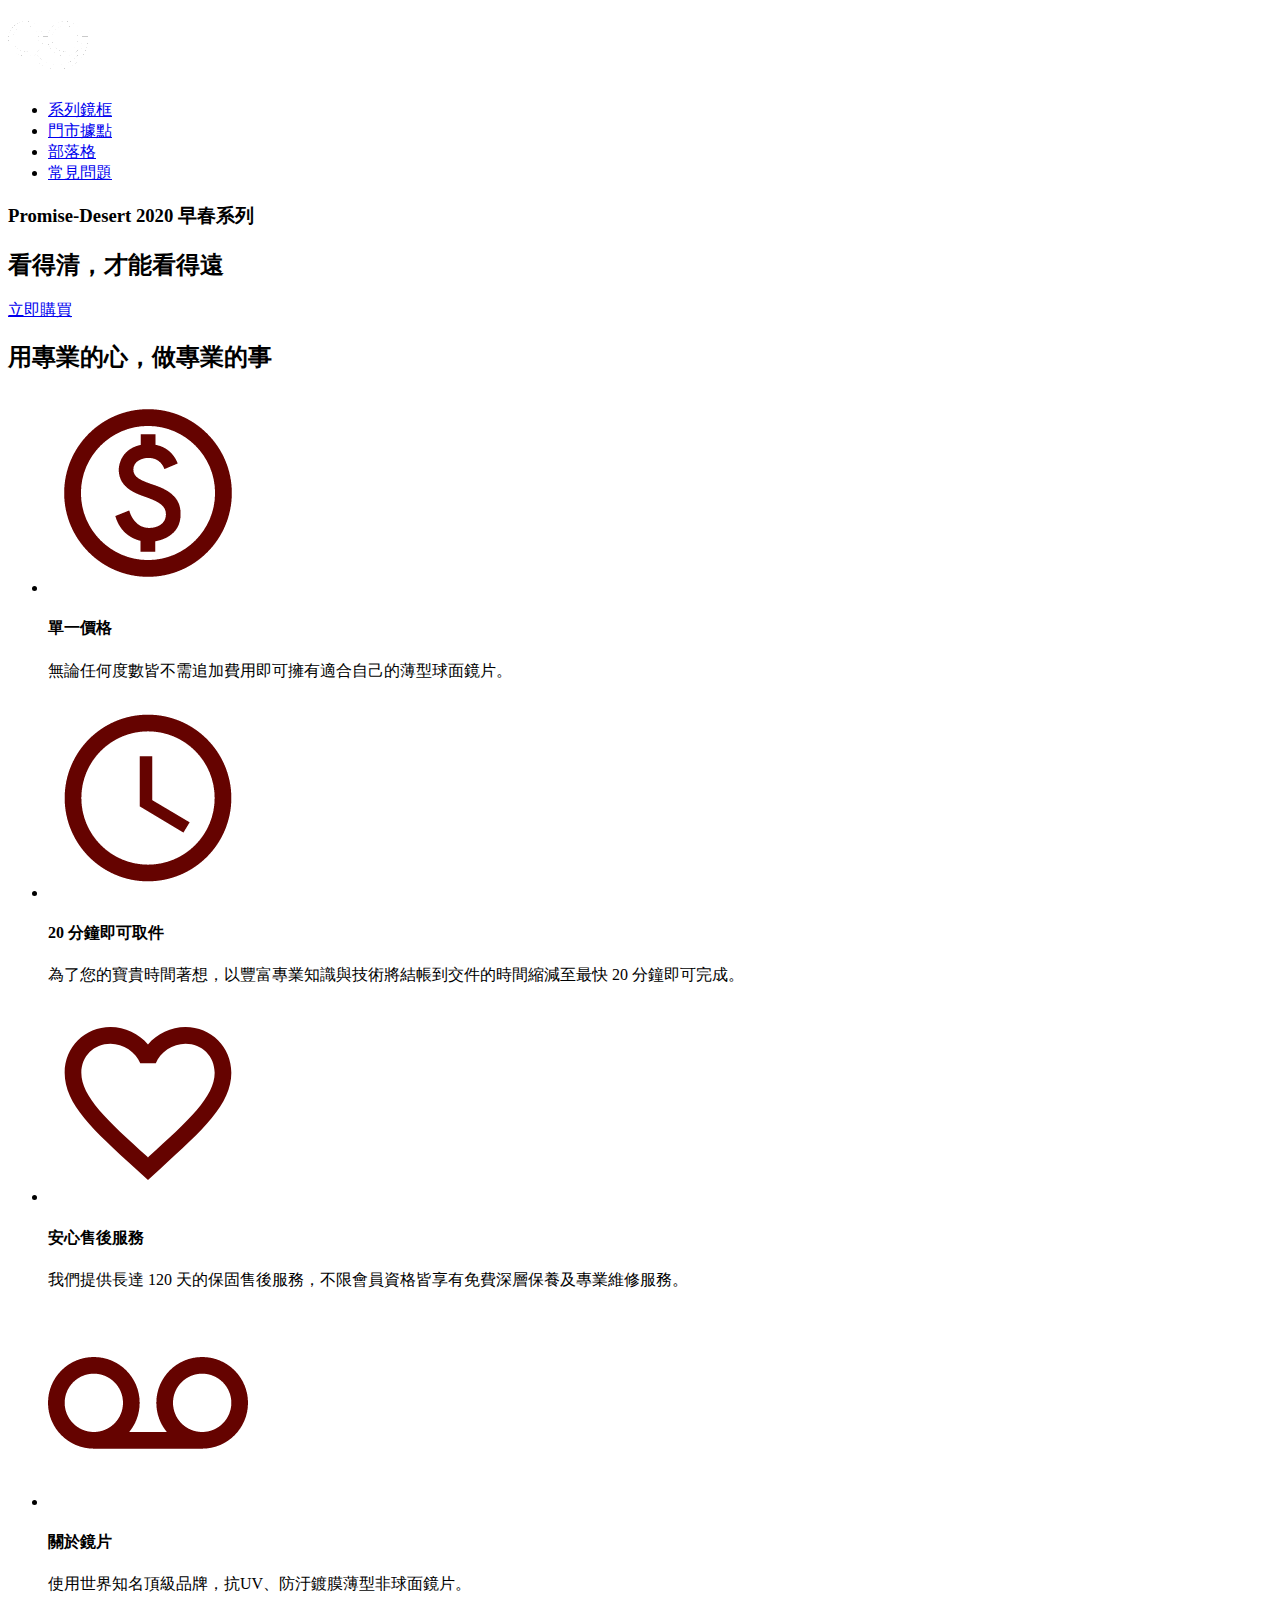
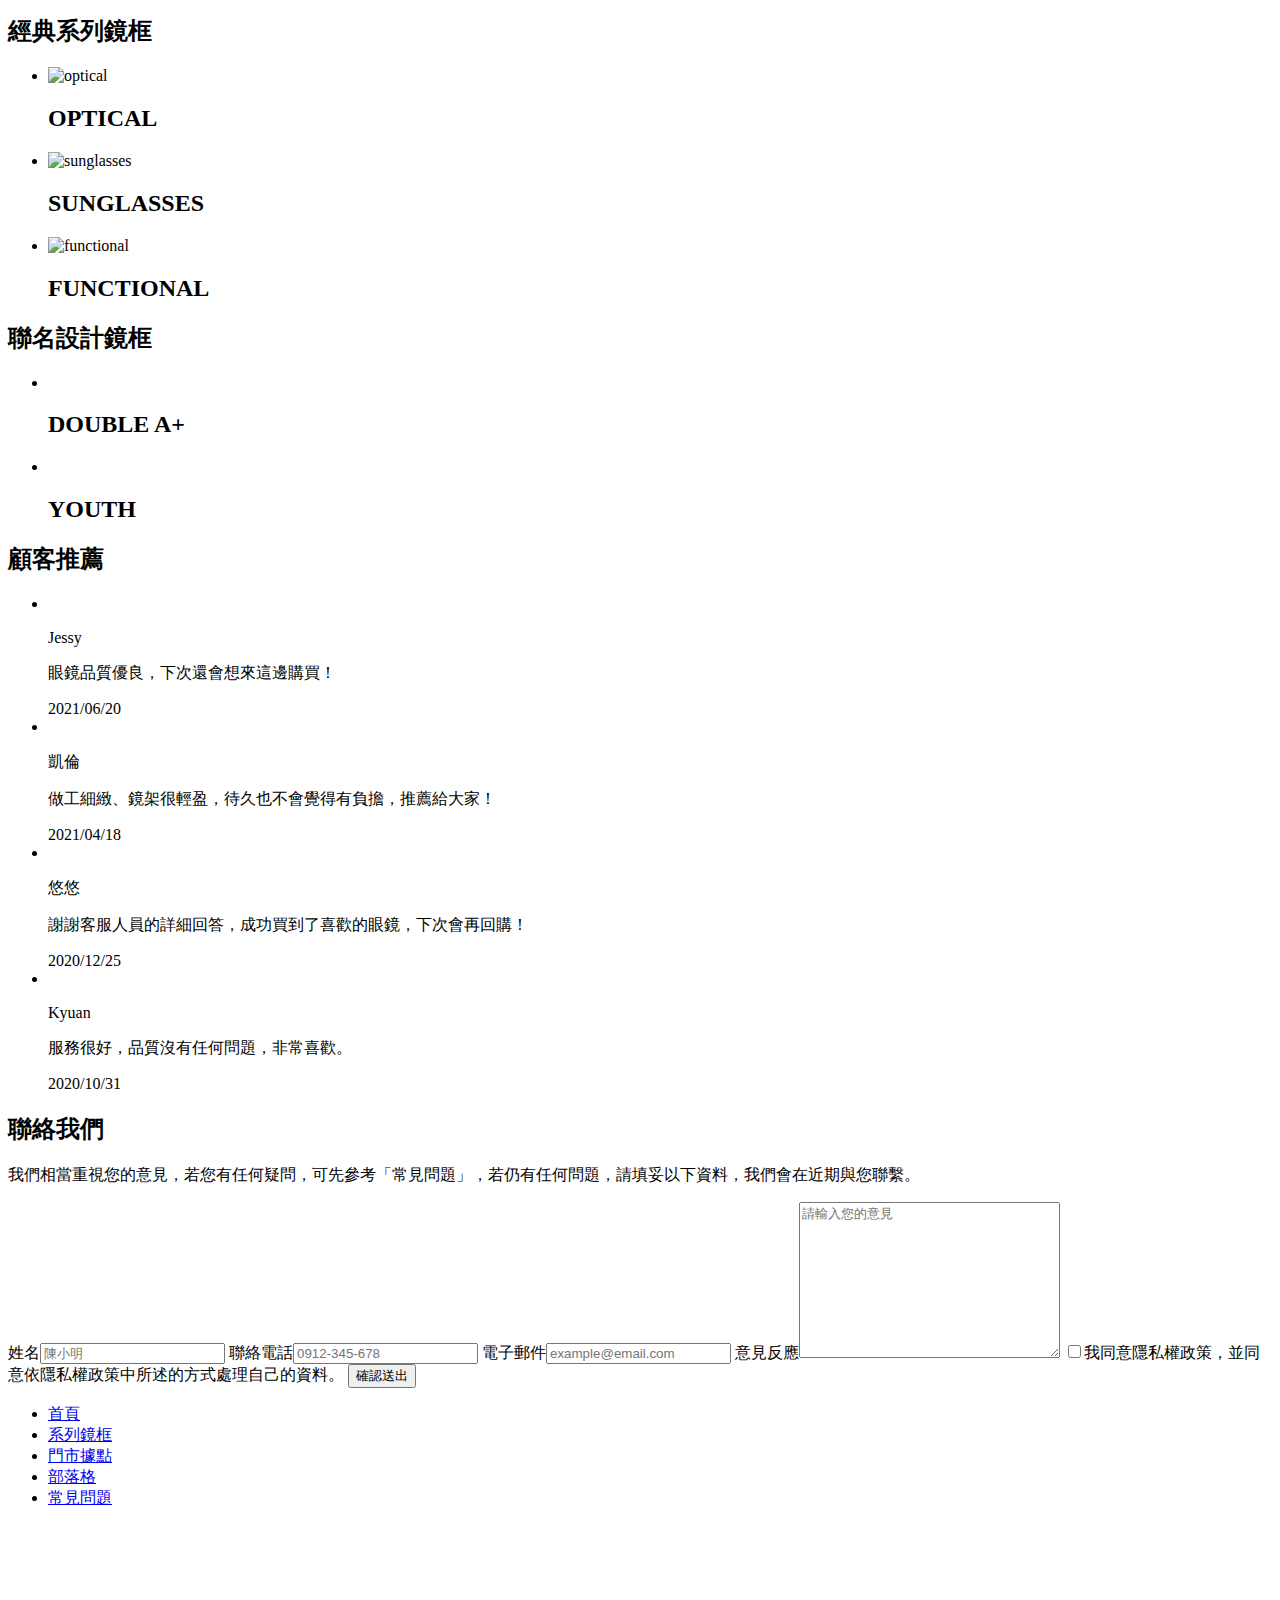
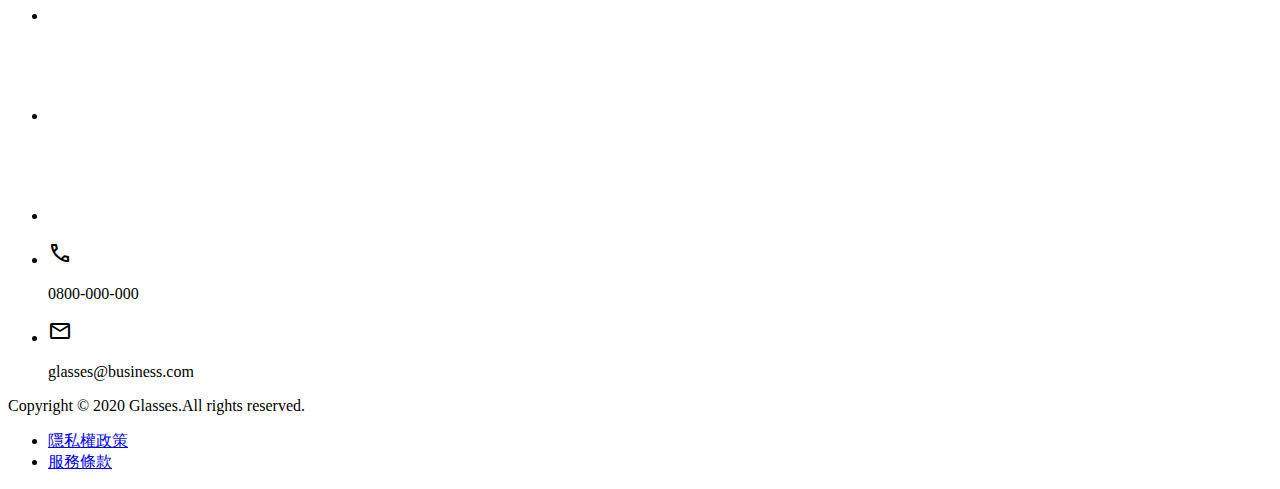
==== index.html @ 89bdd60d "Updates" ====
<!DOCTYPE html>
<html lang="zh-Hant-TW">

<head>
    
    <meta charset="UTF-8">
    <meta http-equiv="X-UA-Compatible" content="IE=edge">
    <meta name="viewport" content="width=device-width, initial-scale=1.0">
    <title>官網</title>
    <link rel="preconnect" href="https://fonts.googleapis.com">
    <link rel="preconnect" href="https://fonts.gstatic.com" crossorigin>
    <link
        href="https://fonts.googleapis.com/css2?family=Noto+Sans+TC:wght@100;300;400;500;700;900&family=Roboto:wght@100;300;400;500;700;900&display=swap"
        rel="stylesheet">
    <link rel="stylesheet"
        href="https://fonts.googleapis.com/css2?family=Material+Symbols+Outlined:opsz,wght,FILL,GRAD@48,400,0,0" />
  <script type="module" crossorigin src="/Week4/assets/all-cd784696.js"></script>
  <link rel="stylesheet" href="/Week4/assets/all-92887ec9.css">
</head>

<body>
    <!-- Header -->
    <header>
        <nav class="bg-primary">
    <div class="container d-flex justify-between">
        <h1 class="logo"><a href="index.html"><img src="[data-uri]" alt=""></a>
        </h1>
        <ul class="menu d-flex align-center justify-between">
            <li><a href="series.html" class="text-tertiary link">系列鏡框</a></li>
            <li><a href="store.html" class="text-tertiary link">門市據點</a></li>
            <li><a href="#" class="text-tertiary link">部落格</a></li>
            <li><a href="FAQ.html" class="text-tertiary link">常見問題</a></li>
        </ul>
    </div>
</nav>        <div class="banner">
            <div class="container">
                <h3 class="text-primary">Promise-Desert 2020 早春系列</h3>
                <h2>看得清，才能看得遠</h2>
                <a href="#" class="text-tertiary btn bg-primary">立即購買</a>
            </div>
        </div>
    </header>
    <!-- Main -->
    <main>
        <section class="our_service bg-secondary ptb-80 ptb-40">
            <div class="container">
                <h2 class="title text-primary text-center">用專業的心，做專業的事</h2>
                <ul class="features d-flex justify-between">
                    <li class="text-center">
                        <img src="[data-uri]" alt="price icon">
                        <h4 class="text-primary mb-1">單一價格</h4>
                        <p>無論任何度數皆不需追加費用即可擁有適合自己的薄型球面鏡片。</p>
                    </li>
                    <li class="text-center">
                        <img src="[data-uri]" alt="clock icon">
                        <h4 class="text-primary mb-1">20 分鐘即可取件</h4>
                        <p>為了您的寶貴時間著想，以豐富專業知識與技術將結帳到交件的時間縮減至最快 20 分鐘即可完成。</p>
                    </li>
                    <li class="text-center">
                        <img src="[data-uri]" alt="heart icon">
                        <h4 class="text-primary mb-1">安心售後服務</h4>
                        <p>我們提供長達 120 天的保固售後服務，不限會員資格皆享有免費深層保養及專業維修服務。</p>
                    </li>
                    <li class="text-center">
                        <img src="[data-uri]" alt="glasses icon">
                        <h4 class="text-primary mb-1">關於鏡片</h4>
                        <p>使用世界知名頂級品牌，抗UV、防汙鍍膜薄型非球面鏡片。</p>
                    </li>
                </ul>
            </div>
        </section>
        <section class="classic_series ptb-80 ptb-40">
            <div class="container">
                <h2 class="title text-primary text-center mb-6">經典系列鏡框</h2>
                <ul class="options d-flex justify-between">
                    <li>
                        <img src="/Week4/assets/OPTICAL-bb26ab65.png" alt="optical" class="mb-1">
                        <h2 class="text-primary text-center">OPTICAL</h2>
                    </li>
                    <li>
                        <img src="/Week4/assets/SUNGLASSES-38fdd6aa.png" alt="sunglasses" class="mb-1">
                        <h2 class="text-primary text-center">SUNGLASSES</h2>
                    </li>
                    <li>
                        <img src="/Week4/assets/FUNCTIONAL-52db7b9d.png" alt="functional" class="mb-1">
                        <h2 class="text-primary text-center">FUNCTIONAL</h2>
                    </li>
                </ul>
            </div>
        </section>
        <section class="co-branded_series ptb-80 ptb-40">
            <div class="container">
                <h2 class="title text-tertiary text-center mb-6">聯名設計鏡框</h2>
                <ul class="collection d-flex">
                    <li>
                        <img src="/Week4/assets/section4-1-59894574.png" alt="">
                        <h2 class="text-secondary text-center">DOUBLE A+</h2>
                    </li>
                    <li>
                        <img src="/Week4/assets/home-section4-2-daaeb8bc.png" alt="">
                        <h2 class="text-secondary text-center">YOUTH</h2>
                    </li>
                </ul>
            </div>
        </section>
        <section class="feedback ptb-80 ptb-40">
            <div class="container">
                <h2 class="title text-primary text-center mb-6">顧客推薦</h2>
                <ul class="list d-flex justify-between">
                    <li>
                        <img src="/Week4/assets/home-section5-1-75717951.png" alt="">
                        <div class="content">
                            <p class="name mb-1">Jessy</p>
                            <p class="review">眼鏡品質優良，下次還會想來這邊購買！</p>
                            <time>2021/06/20</time>
                        </div>
                    </li>
                    <li>
                        <img src="/Week4/assets/home-section5-2-bf28c8b7.png" alt="">
                        <div class="content">
                            <p class="name mb-1">凱倫</p>
                            <p class="review">做工細緻、鏡架很輕盈，待久也不會覺得有負擔，推薦給大家！</p>
                            <time>2021/04/18</time>
                        </div>
                    </li>
                    <li>
                        <img src="/Week4/assets/home-section5-3-978a0702.png" alt="">
                        <div class="content">
                            <p class="name mb-1">悠悠</p>
                            <p class="review">謝謝客服人員的詳細回答，成功買到了喜歡的眼鏡，下次會再回購！</p>
                            <time>2020/12/25</time>
                        </div>
                    </li>
                    <li>
                        <img src="/Week4/assets/home-section5-4-cc3480ec.png" alt="">
                        <div class="content">
                            <p class="name mb-1">Kyuan</p>
                            <p class="review">服務很好，品質沒有任何問題，非常喜歡。</p>
                            <time>2020/10/31</time>
                        </div>
                    </li>
                </ul>
            </div>
        </section>
        <section class="contact bg-secondary ptb-80 ptb-40">
            <div class="container">
                <div class="contact-form">
                    <h2 class="title text-primary text-center mb-6">聯絡我們</h2>
                    <p class="fs-20">我們相當重視您的意見，若您有任何疑問，可先參考「常見問題」，若仍有任何問題，請填妥以下資料，我們會在近期與您聯繫。</p>
                    <form action="index.html">
                        <label for="fullName" class="mb-1">姓名<input type="text" name="fullName" id="fullName"
                                placeholder="陳小明"></label>
                        <label for="phoneNumber" class="mb-1">聯絡電話<input type="tel" name="phoneNumber" id="phoneNumber"
                                placeholder="0912-345-678"></label>
                        <label for="email" class="mb-1">電子郵件<input type="email" name="email" id="email"
                                placeholder="example@email.com"></label>
                        <label for="feedBack" class="mb-1">意見反應<textarea name="feedBack" id="feedBack" cols="30"
                                placeholder="請輸入您的意見" rows="10"></textarea></label>
                        <input type="checkbox" class="policy" id="policy" value="policy"><label
                            for="policy">我同意隱私權政策，並同意依隱私權政策中所<span>述的方式處理自己的資料。</span></label>
                        <input type="submit" value="確認送出" class="bg-primary text-tertiary">
                    </form>
                </div>
            </div>
        </section>
    </main>
    <!-- Footer -->
    <footer class="bg-primary">
    <div class="container">
        <div class="navbar d-flex justify-between">
            <ul class="footer-menu d-flex align-center">
                <li class="mr-6"><a href="#" class="text-tertiary link ">首頁</a></li>
                <li class="mr-6"><a href="series.html" class="text-tertiary link">系列鏡框</a></li>
                <li class="mr-6"><a href="#" class="text-tertiary link">門市據點</a></li>
                <li class="mr-6"><a href="#" class="text-tertiary link">部落格</a></li>
                <li><a href="#" class="text-tertiary link">常見問題</a></li>
            </ul>
            <ul class="share d-flex align-center">
                <li><a href="#"><img src="[data-uri]" alt="fb icon"></a></li>
                <li class="middle"><a href="#"><img src="[data-uri]" alt="ig icon"></a></li>
                <li><a href="#"><img src="[data-uri]" alt="line icon"></a></li>
            </ul>
        </div>
        <ul class="contact-info">
            <li class="d-flex align-center">
                <span class="material-symbols-outlined text-tertiary">
                    call
                </span>
                <p class="text-tertiary">0800-000-000</p>
            </li>
            <li class="d-flex align-center">
                <span class="material-symbols-outlined text-tertiary">
                    mail
                </span>
                <p class="text-tertiary">glasses@business.com</p>
            </li>
        </ul>
        <div class="terms_conditions text-tertiary d-flex justify-between">
            <p>Copyright © 2020 Glasses.All rights reserved.</p>
            <ul class="d-flex justify-between">
                <li><a href="#" class="text-tertiary link">隱私權政策</a></li>
                <li><a href="#" class="text-tertiary link">服務條款</a></li>
            </ul>
        </div>
    </div>
</footer>
        
</body>

</html>
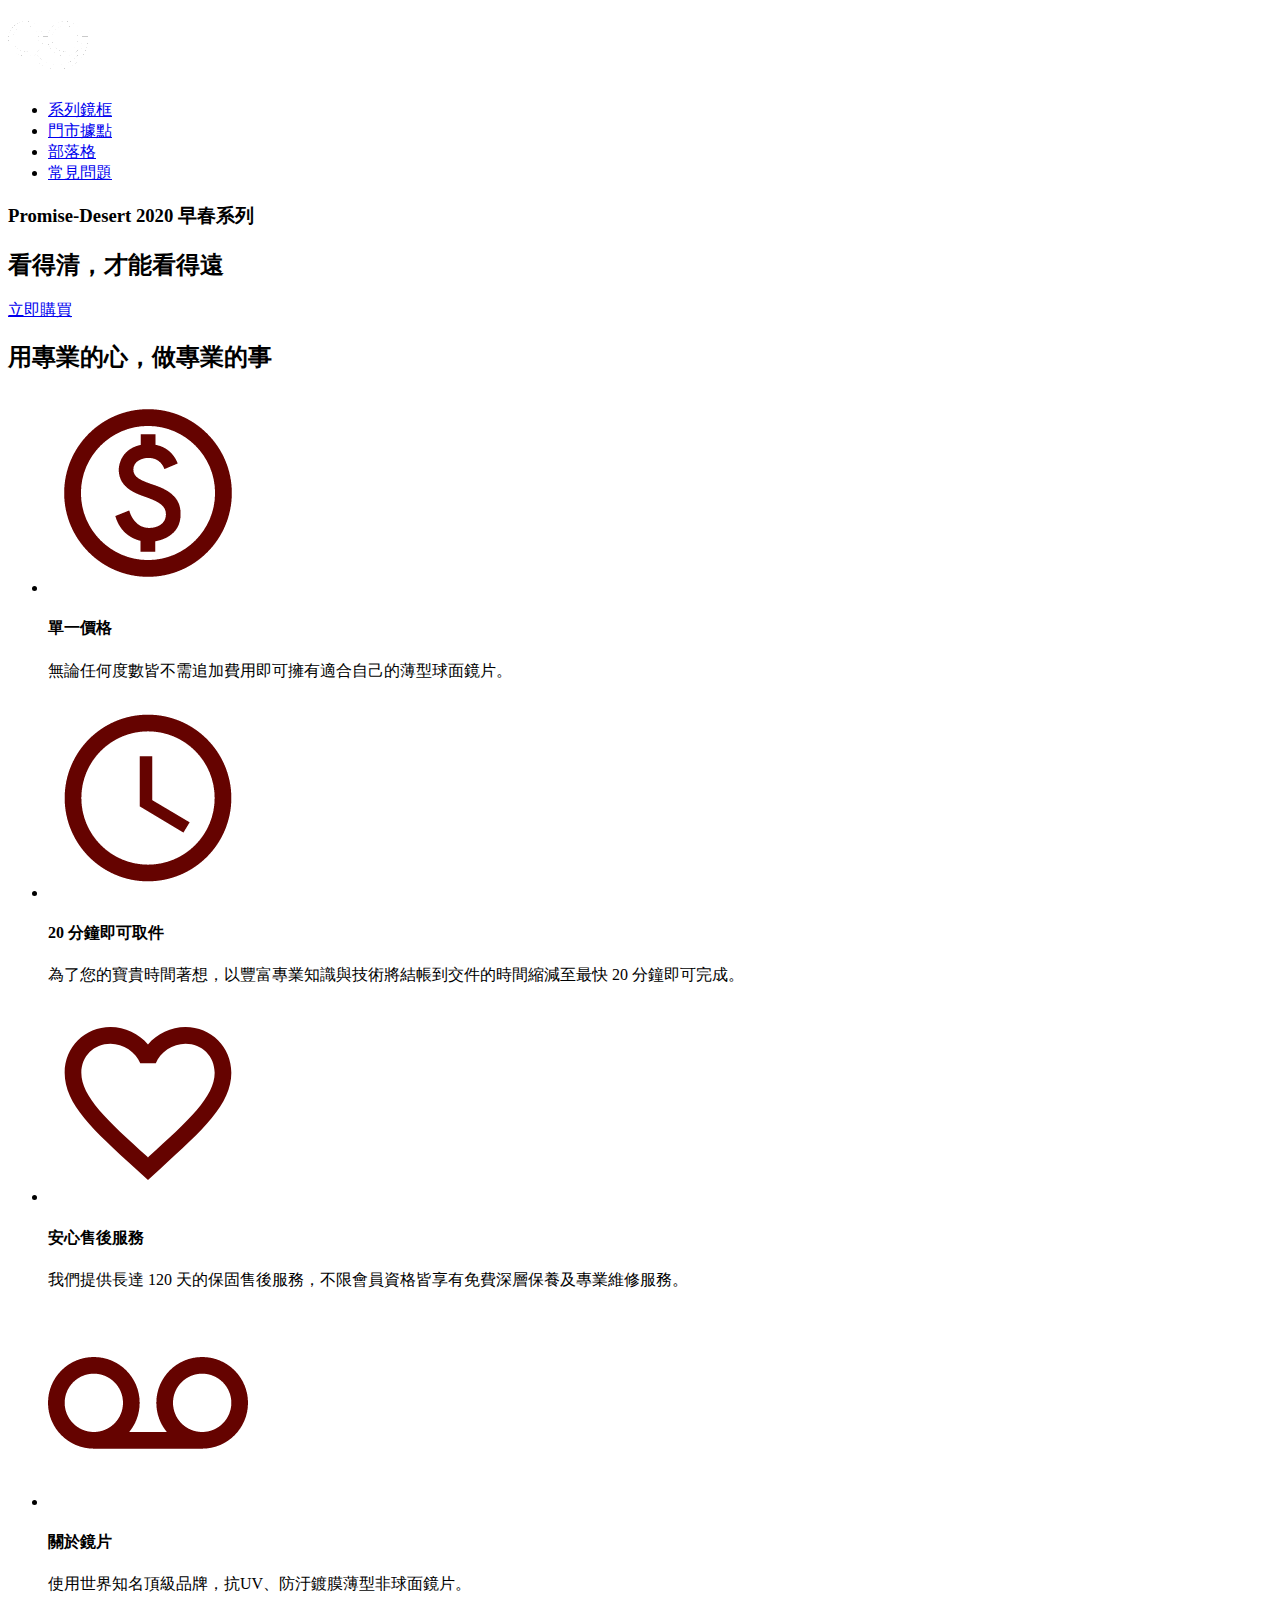
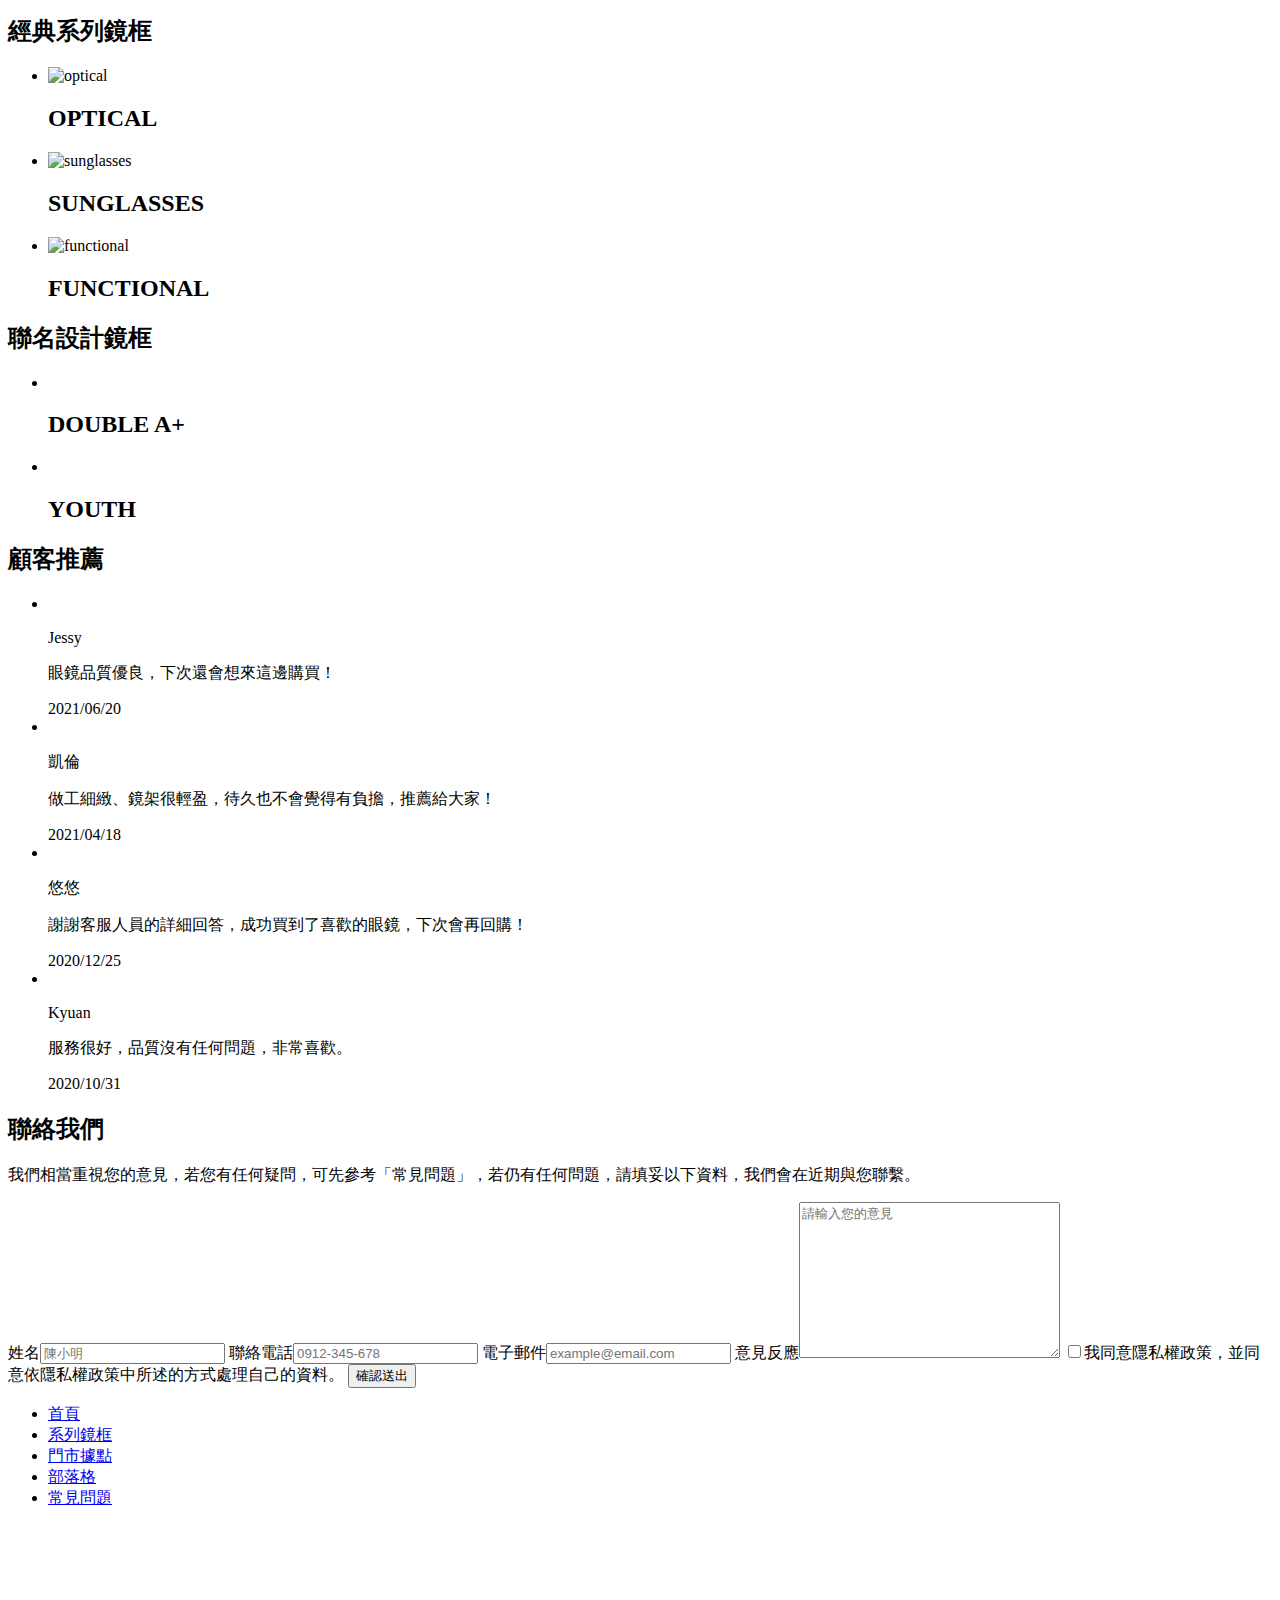
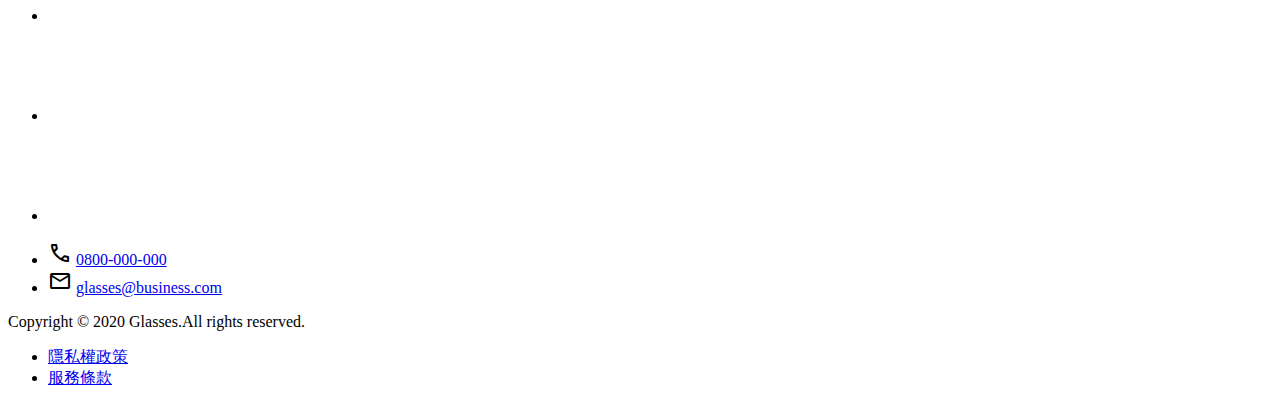
==== commit d6a4ea96: "Updates" ====
--- a/index.html
+++ b/index.html
@@ -14,8 +14,8 @@
         rel="stylesheet">
     <link rel="stylesheet"
         href="https://fonts.googleapis.com/css2?family=Material+Symbols+Outlined:opsz,wght,FILL,GRAD@48,400,0,0" />
-  <script type="module" crossorigin src="/Week4/assets/all-cd784696.js"></script>
-  <link rel="stylesheet" href="/Week4/assets/all-92887ec9.css">
+  <script type="module" crossorigin src="/Week4/assets/all-d9303a2b.js"></script>
+  <link rel="stylesheet" href="/Week4/assets/all-c746f79f.css">
 </head>
 
 <body>
@@ -186,13 +186,13 @@
                 <span class="material-symbols-outlined text-tertiary">
                     call
                 </span>
-                <p class="text-tertiary">0800-000-000</p>
+                <a href="tel:0800-000-000" class="text-tertiary">0800-000-000</a>
             </li>
             <li class="d-flex align-center">
                 <span class="material-symbols-outlined text-tertiary">
                     mail
                 </span>
-                <p class="text-tertiary">glasses@business.com</p>
+                <a href="mailto: glasses@business.com" class="text-tertiary">glasses@business.com</a>
             </li>
         </ul>
         <div class="terms_conditions text-tertiary d-flex justify-between">
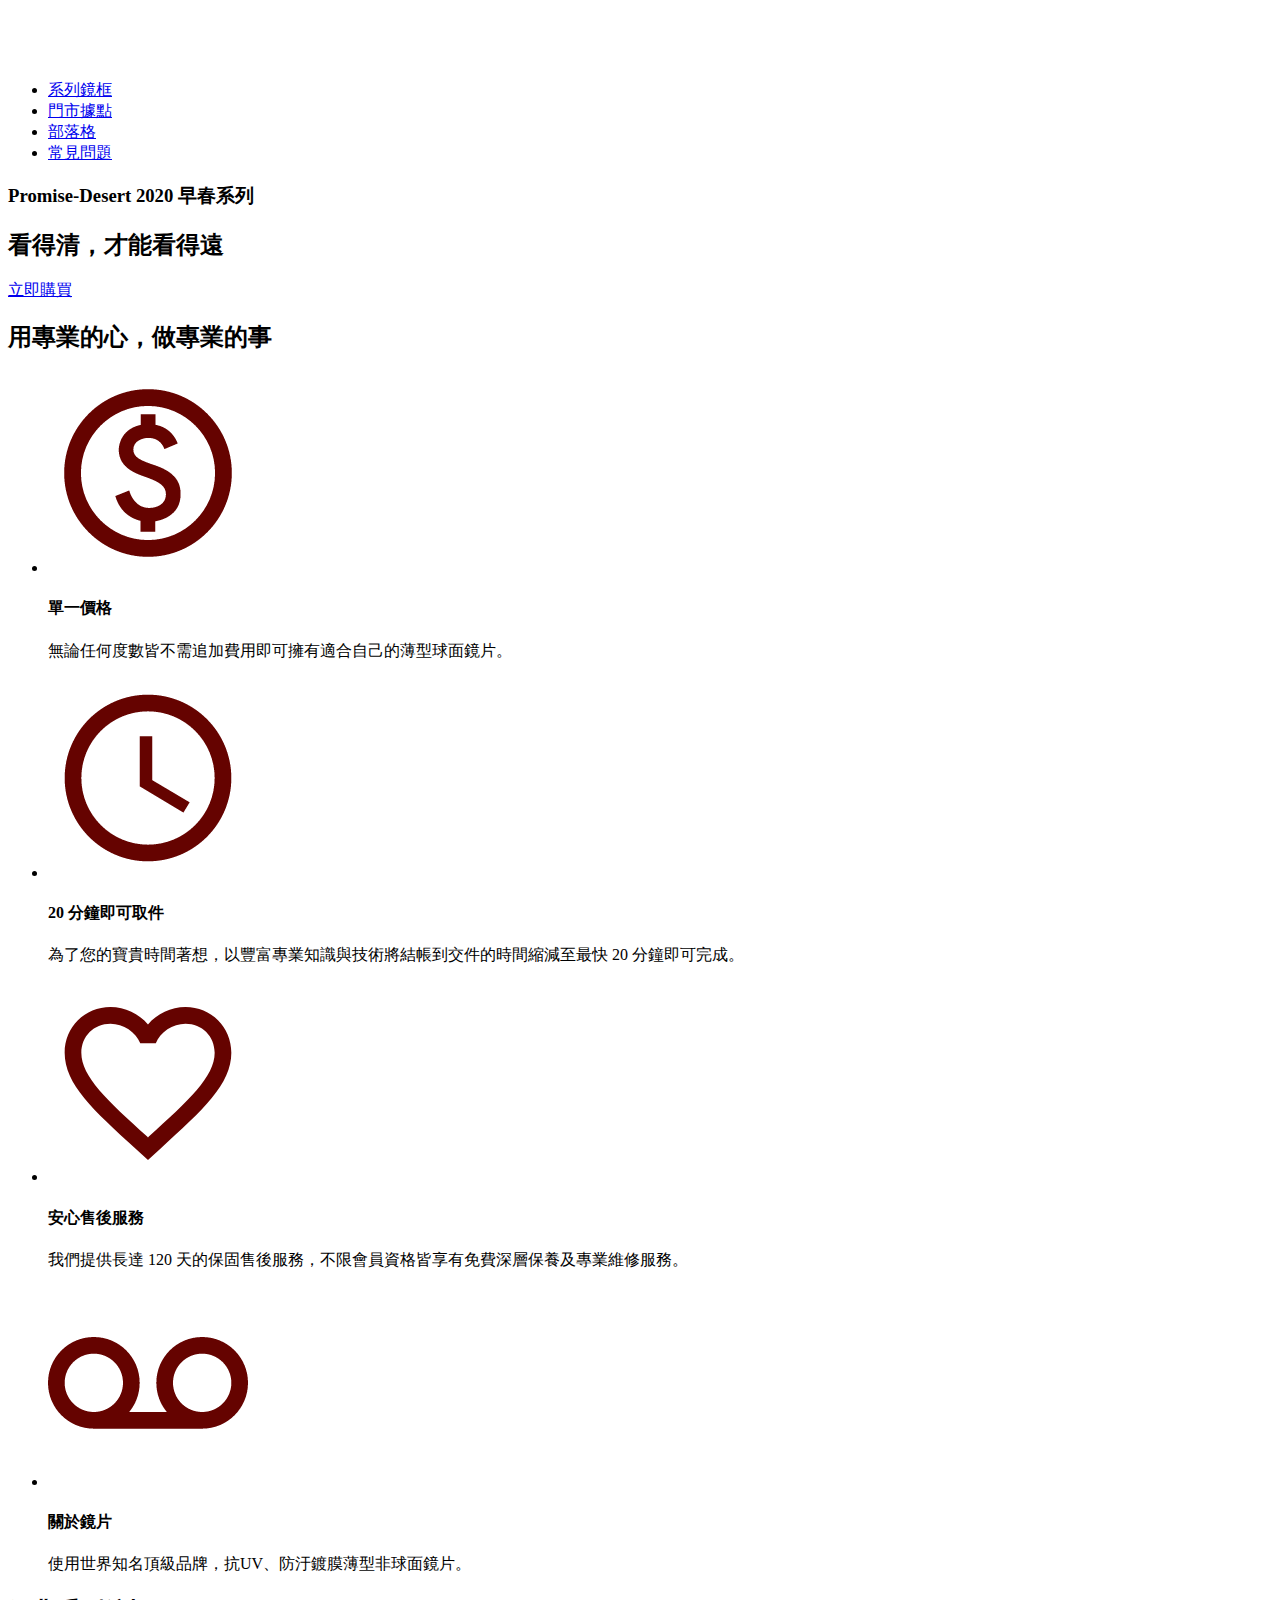
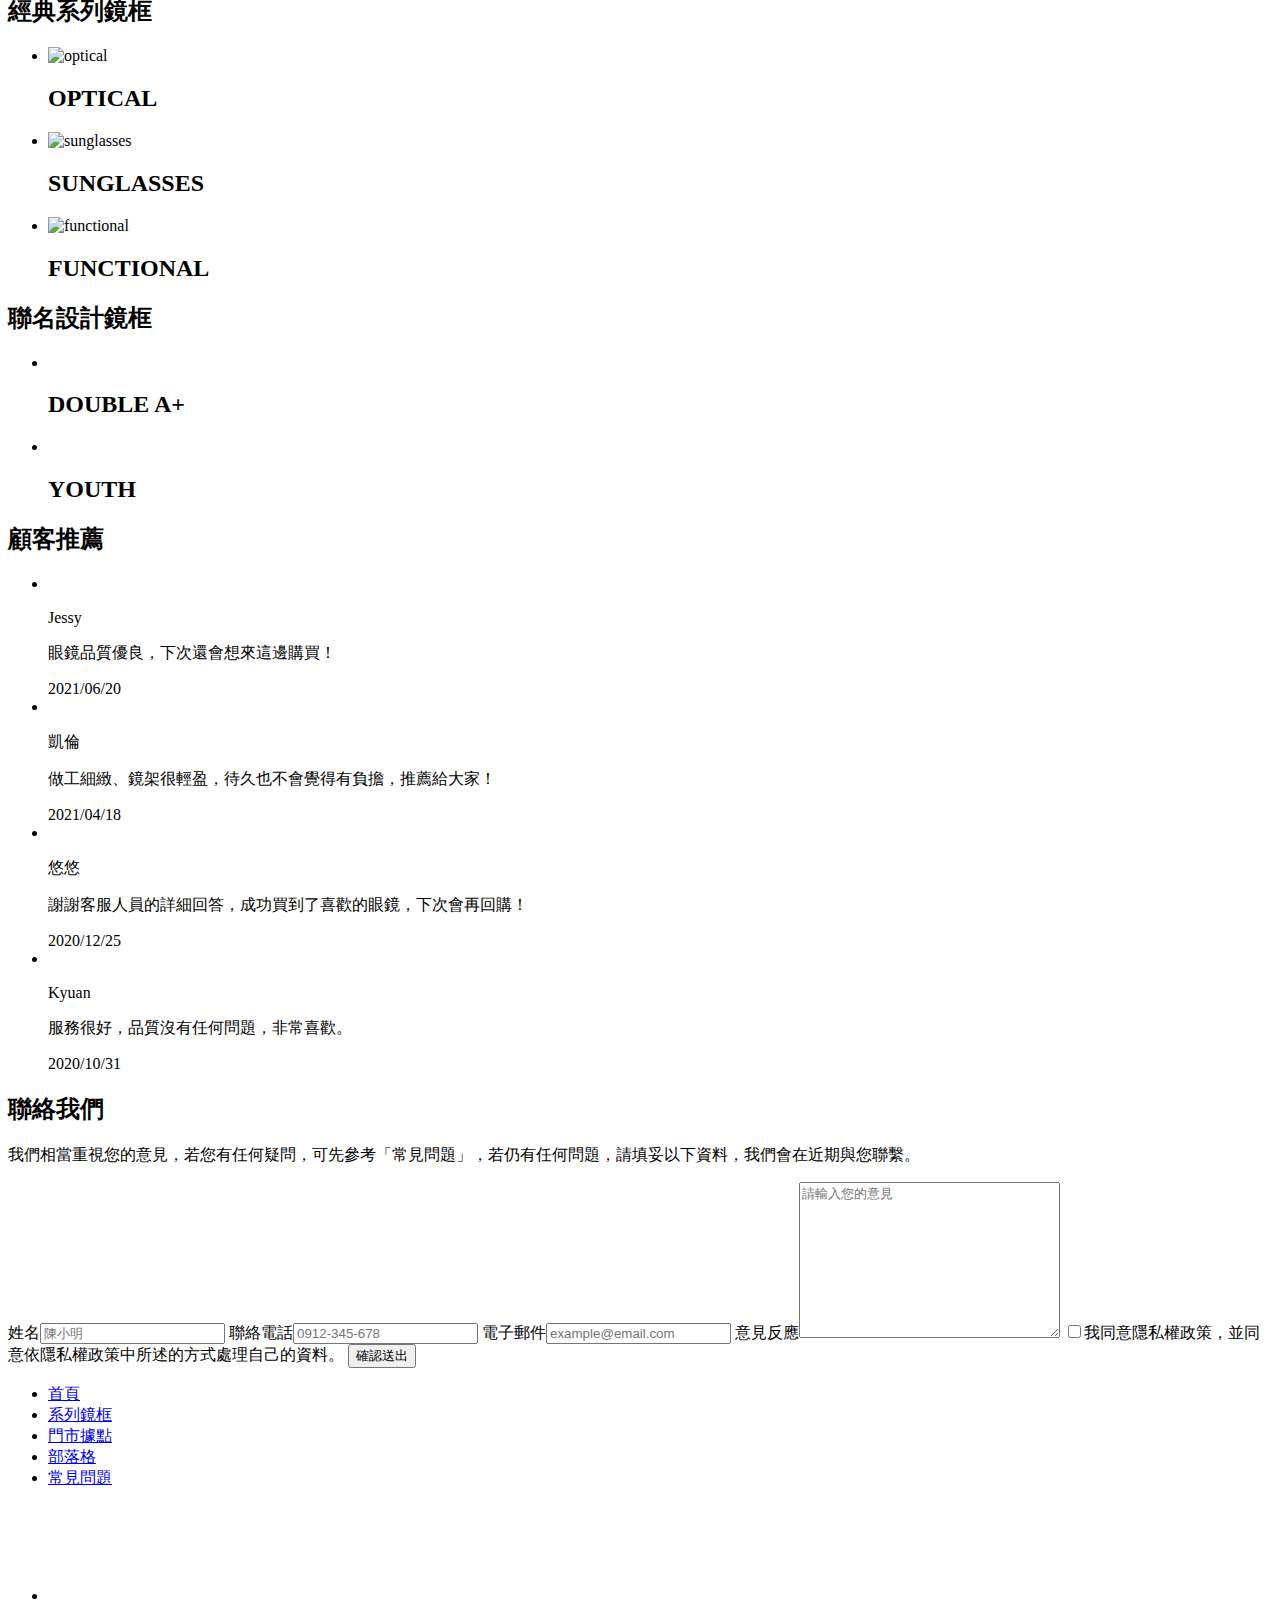
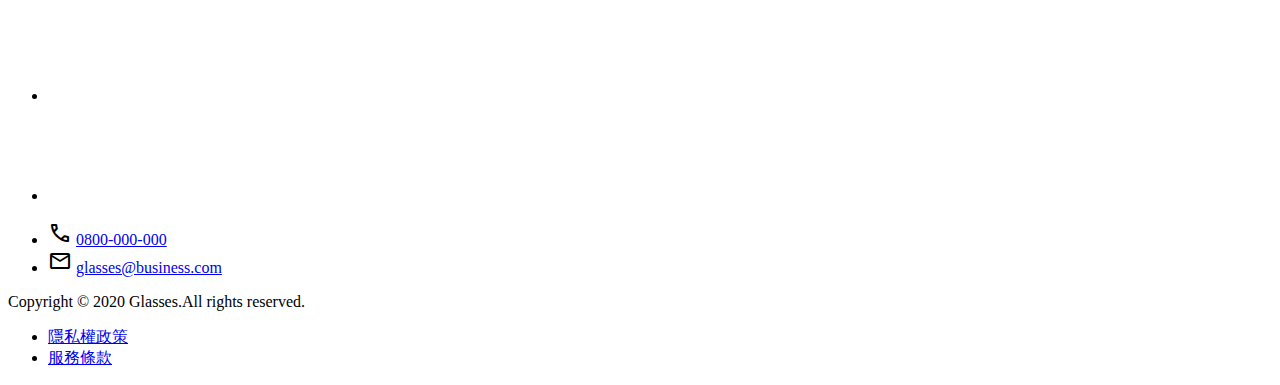
==== commit 165682c1: "Updates" ====
--- a/index.html
+++ b/index.html
@@ -14,8 +14,8 @@
         rel="stylesheet">
     <link rel="stylesheet"
         href="https://fonts.googleapis.com/css2?family=Material+Symbols+Outlined:opsz,wght,FILL,GRAD@48,400,0,0" />
-  <script type="module" crossorigin src="/Week4/assets/all-d9303a2b.js"></script>
-  <link rel="stylesheet" href="/Week4/assets/all-c746f79f.css">
+  <script type="module" crossorigin src="/Week4/assets/all-9c441980.js"></script>
+  <link rel="stylesheet" href="/Week4/assets/all-ebefafc0.css">
 </head>
 
 <body>
@@ -23,12 +23,12 @@
     <header>
         <nav class="bg-primary">
     <div class="container d-flex justify-between">
-        <h1 class="logo"><a href="index.html"><img src="[data-uri]" alt=""></a>
+        <h1 class="logo"><a href="index.html"><img src="/Week4/assets/logo-new_工作區域 1@2x-6068f40d.png" alt=""></a>
         </h1>
         <ul class="menu d-flex align-center justify-between">
             <li><a href="series.html" class="text-tertiary link">系列鏡框</a></li>
             <li><a href="store.html" class="text-tertiary link">門市據點</a></li>
-            <li><a href="#" class="text-tertiary link">部落格</a></li>
+            <li><a href="blog.html" class="text-tertiary link">部落格</a></li>
             <li><a href="FAQ.html" class="text-tertiary link">常見問題</a></li>
         </ul>
     </div>
@@ -169,11 +169,11 @@
     <div class="container">
         <div class="navbar d-flex justify-between">
             <ul class="footer-menu d-flex align-center">
-                <li class="mr-6"><a href="#" class="text-tertiary link ">首頁</a></li>
+                <li class="mr-6"><a href="index.html" class="text-tertiary link ">首頁</a></li>
                 <li class="mr-6"><a href="series.html" class="text-tertiary link">系列鏡框</a></li>
-                <li class="mr-6"><a href="#" class="text-tertiary link">門市據點</a></li>
-                <li class="mr-6"><a href="#" class="text-tertiary link">部落格</a></li>
-                <li><a href="#" class="text-tertiary link">常見問題</a></li>
+                <li class="mr-6"><a href="store.html" class="text-tertiary link">門市據點</a></li>
+                <li class="mr-6"><a href="blog.html" class="text-tertiary link">部落格</a></li>
+                <li><a href="FAQ.html" class="text-tertiary link">常見問題</a></li>
             </ul>
             <ul class="share d-flex align-center">
                 <li><a href="#"><img src="[data-uri]" alt="fb icon"></a></li>
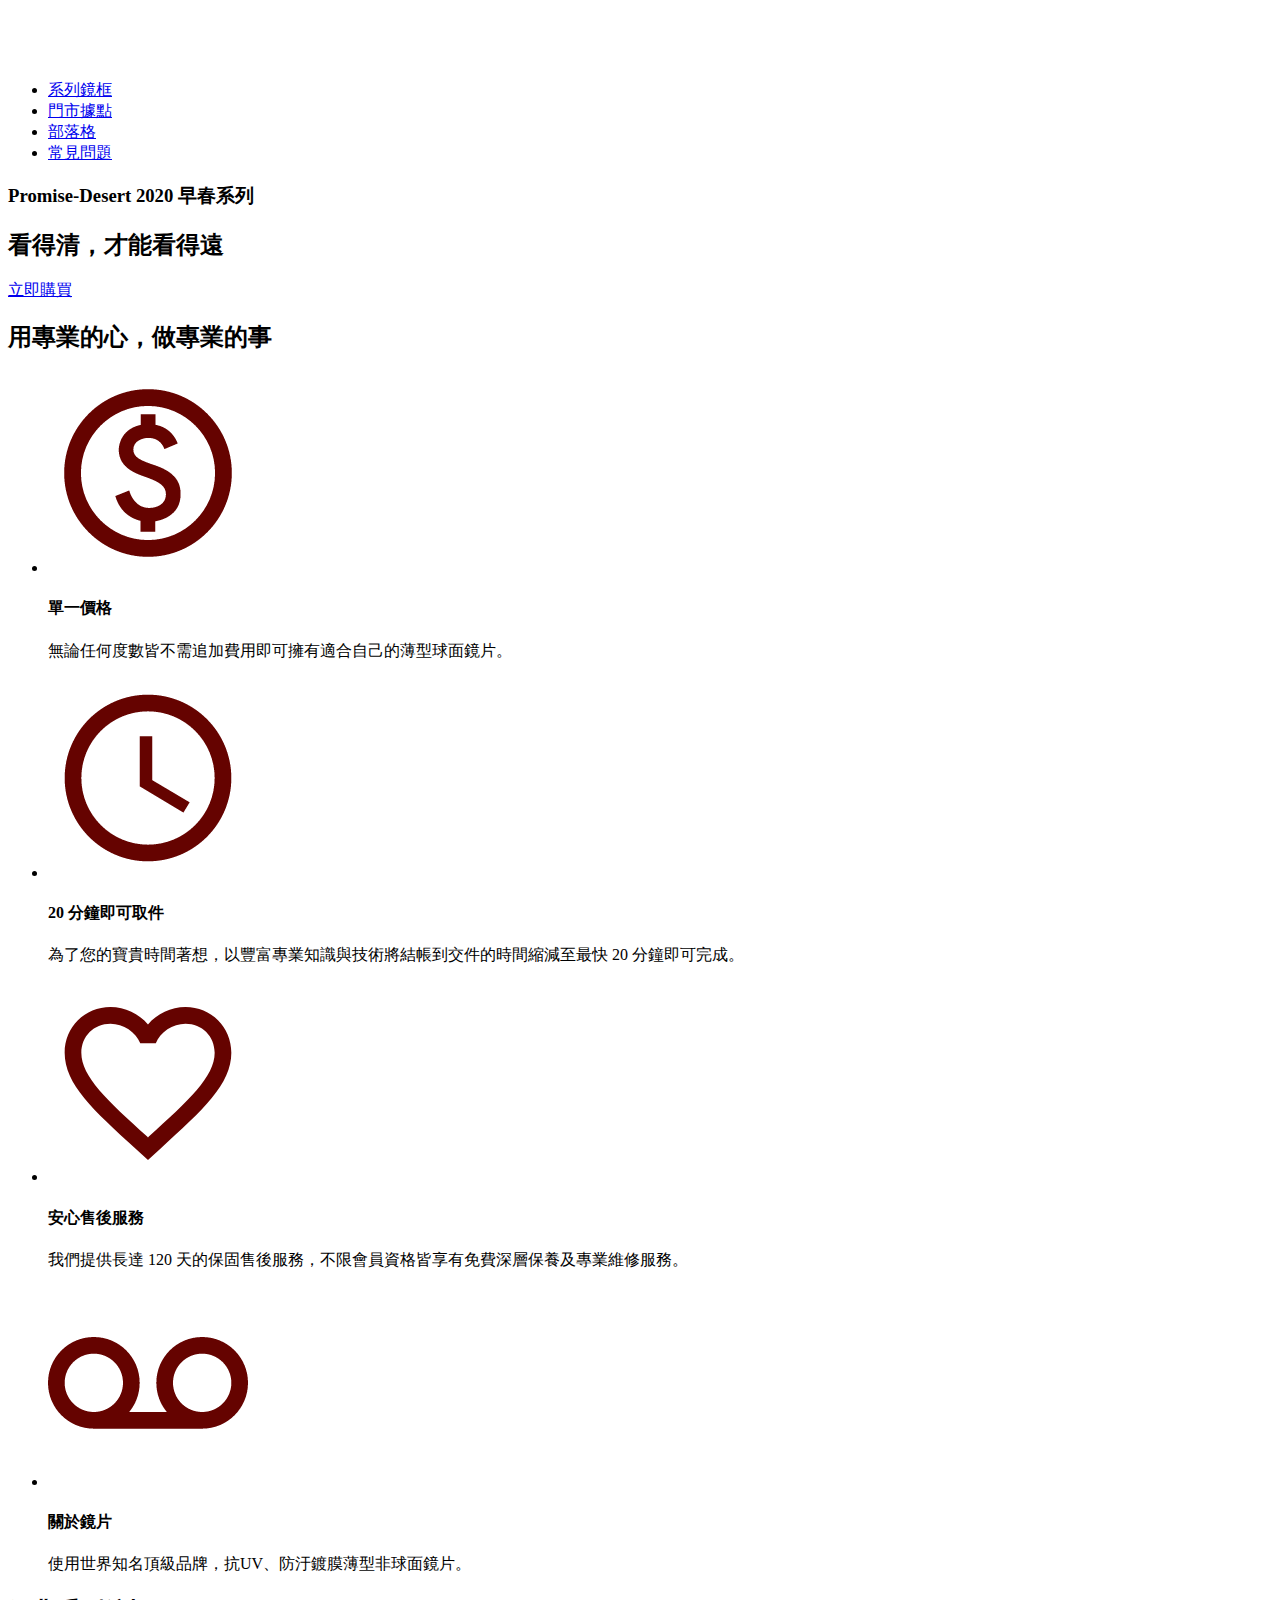
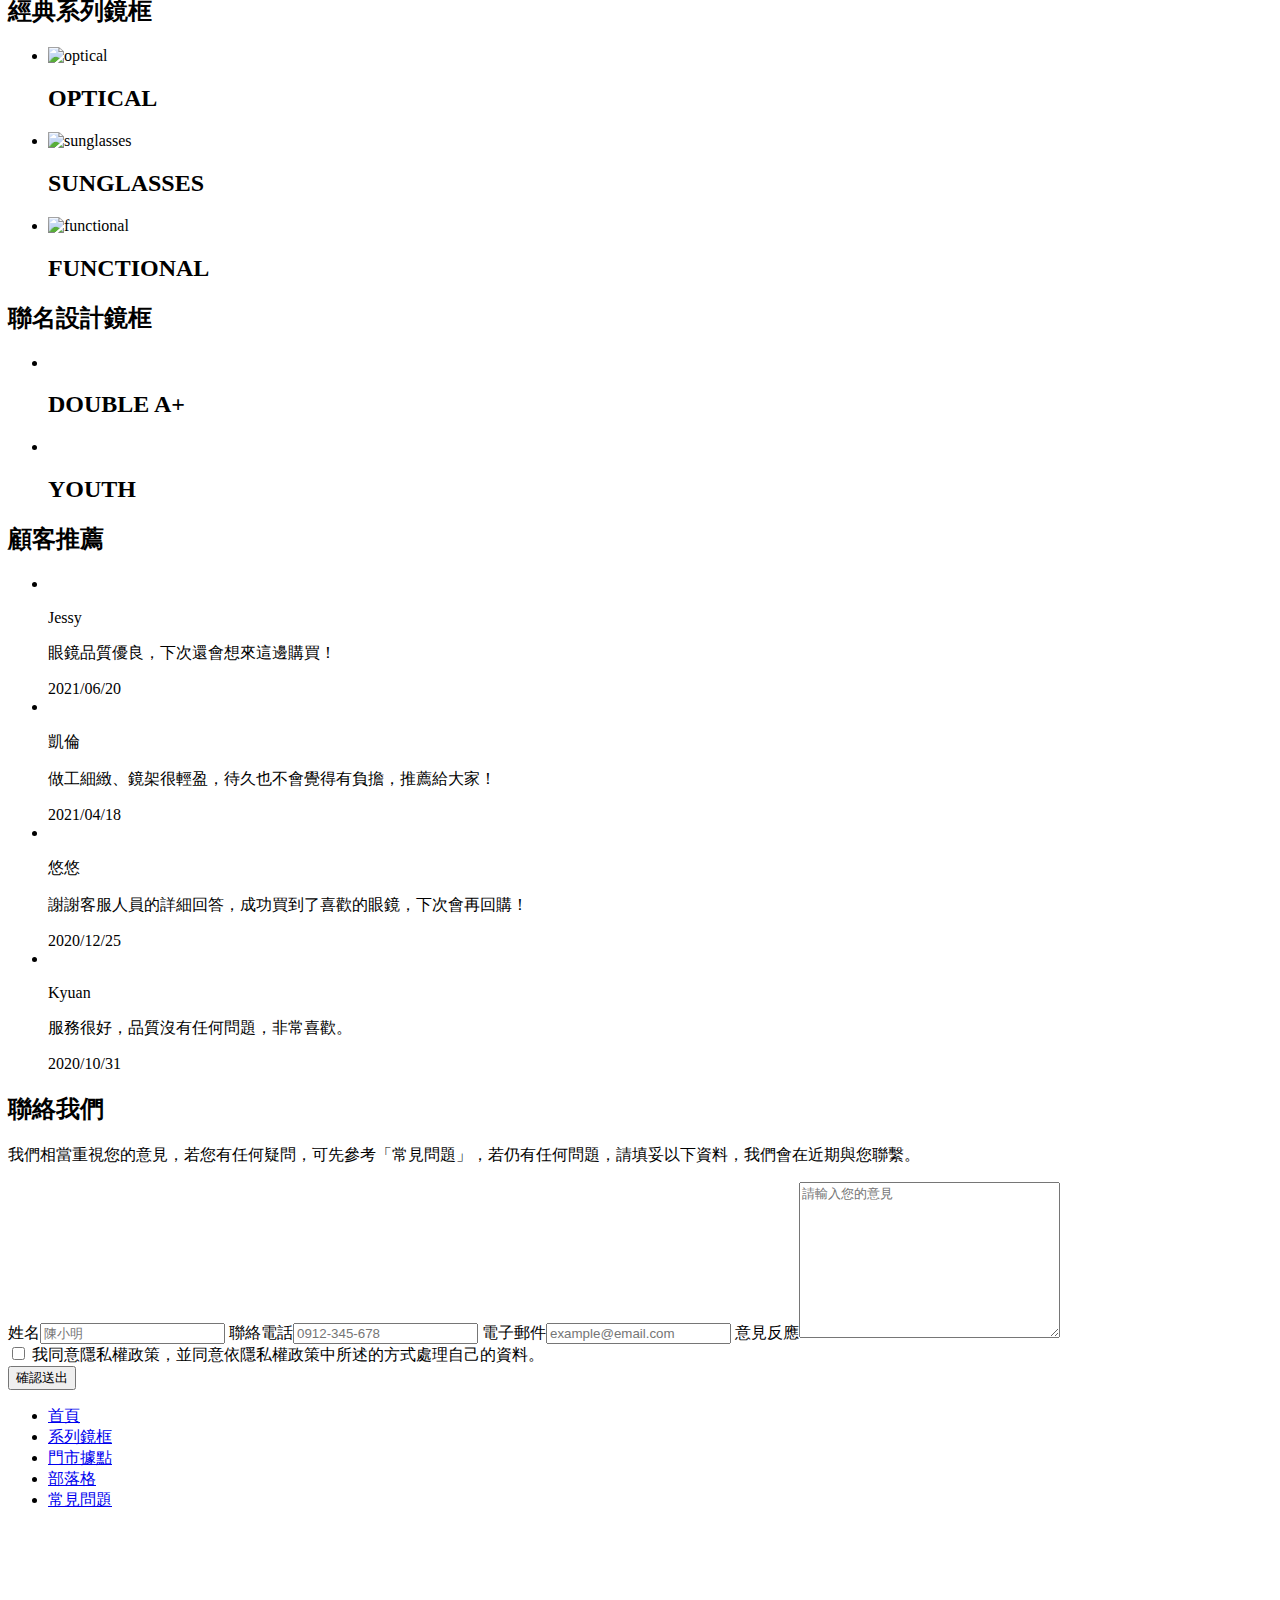
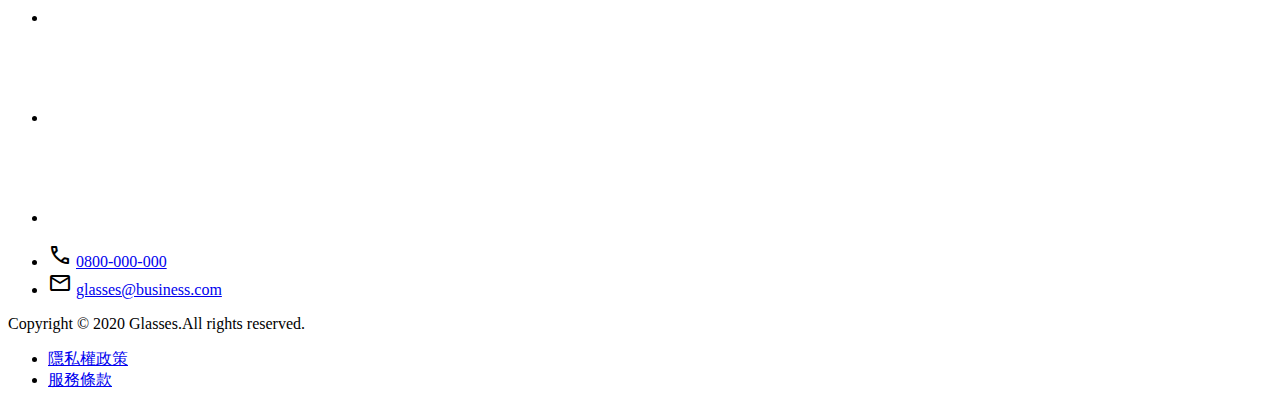
==== commit a58b6e23: "Updates" ====
--- a/index.html
+++ b/index.html
@@ -14,8 +14,8 @@
         rel="stylesheet">
     <link rel="stylesheet"
         href="https://fonts.googleapis.com/css2?family=Material+Symbols+Outlined:opsz,wght,FILL,GRAD@48,400,0,0" />
-  <script type="module" crossorigin src="/Week4/assets/all-9c441980.js"></script>
-  <link rel="stylesheet" href="/Week4/assets/all-ebefafc0.css">
+  <script type="module" crossorigin src="/Week4/assets/all-60a24cf6.js"></script>
+  <link rel="stylesheet" href="/Week4/assets/all-8f8f116c.css">
 </head>
 
 <body>
@@ -32,13 +32,13 @@
             <li><a href="FAQ.html" class="text-tertiary link">常見問題</a></li>
         </ul>
     </div>
-</nav>        <div class="banner">
-            <div class="container">
-                <h3 class="text-primary">Promise-Desert 2020 早春系列</h3>
-                <h2>看得清，才能看得遠</h2>
-                <a href="#" class="text-tertiary btn bg-primary">立即購買</a>
-            </div>
-        </div>
+</nav>            <div class="banner">
+                <div class="container">
+                    <h3 class="text-primary">Promise-Desert 2020 早春系列</h3>
+                    <h2>看得清，才能看得遠</h2>
+                    <a href="#" class="text-tertiary btn bg-primary">立即購買</a>
+                </div>
+            </div>
     </header>
     <!-- Main -->
     <main>
@@ -109,33 +109,41 @@
                 <ul class="list d-flex justify-between">
                     <li>
                         <img src="/Week4/assets/home-section5-1-75717951.png" alt="">
-                        <div class="content">
-                            <p class="name mb-1">Jessy</p>
-                            <p class="review">眼鏡品質優良，下次還會想來這邊購買！</p>
+                        <div class="content d-flex justify-between">
+                            <div class="content-detail">
+                                <p class="name mb-1">Jessy</p>
+                                <p class="review">眼鏡品質優良，下次還會想來這邊購買！</p>
+                            </div>
                             <time>2021/06/20</time>
                         </div>
                     </li>
                     <li>
                         <img src="/Week4/assets/home-section5-2-bf28c8b7.png" alt="">
-                        <div class="content">
-                            <p class="name mb-1">凱倫</p>
-                            <p class="review">做工細緻、鏡架很輕盈，待久也不會覺得有負擔，推薦給大家！</p>
+                        <div class="content d-flex justify-between">
+                            <div class="content-detail">
+                                <p class="name mb-1">凱倫</p>
+                                <p class="review">做工細緻、鏡架很輕盈，待久也不會覺得有負擔，推薦給大家！</p>
+                            </div>
                             <time>2021/04/18</time>
                         </div>
                     </li>
                     <li>
                         <img src="/Week4/assets/home-section5-3-978a0702.png" alt="">
-                        <div class="content">
-                            <p class="name mb-1">悠悠</p>
-                            <p class="review">謝謝客服人員的詳細回答，成功買到了喜歡的眼鏡，下次會再回購！</p>
+                        <div class="content d-flex justify-between">
+                            <div class="content-detail">
+                                <p class="name mb-1">悠悠</p>
+                                <p class="review">謝謝客服人員的詳細回答，成功買到了喜歡的眼鏡，下次會再回購！</p>
+                            </div>
                             <time>2020/12/25</time>
                         </div>
                     </li>
                     <li>
                         <img src="/Week4/assets/home-section5-4-cc3480ec.png" alt="">
-                        <div class="content">
-                            <p class="name mb-1">Kyuan</p>
-                            <p class="review">服務很好，品質沒有任何問題，非常喜歡。</p>
+                        <div class="content d-flex justify-between">
+                            <div class="content-detail">
+                                <p class="name mb-1">Kyuan</p>
+                                <p class="review">服務很好，品質沒有任何問題，非常喜歡。</p>
+                            </div>
                             <time>2020/10/31</time>
                         </div>
                     </li>
@@ -156,8 +164,10 @@
                                 placeholder="example@email.com"></label>
                         <label for="feedBack" class="mb-1">意見反應<textarea name="feedBack" id="feedBack" cols="30"
                                 placeholder="請輸入您的意見" rows="10"></textarea></label>
-                        <input type="checkbox" class="policy" id="policy" value="policy"><label
-                            for="policy">我同意隱私權政策，並同意依隱私權政策中所<span>述的方式處理自己的資料。</span></label>
+                        <div class="flex-item d-flex">
+                            <input type="checkbox" class="policy" id="policy" value="policy">
+                            <label for="policy">我同意隱私權政策，並同意依隱私權政策中所述的方式處理自己的資料。</label>
+                        </div>
                         <input type="submit" value="確認送出" class="bg-primary text-tertiary">
                     </form>
                 </div>
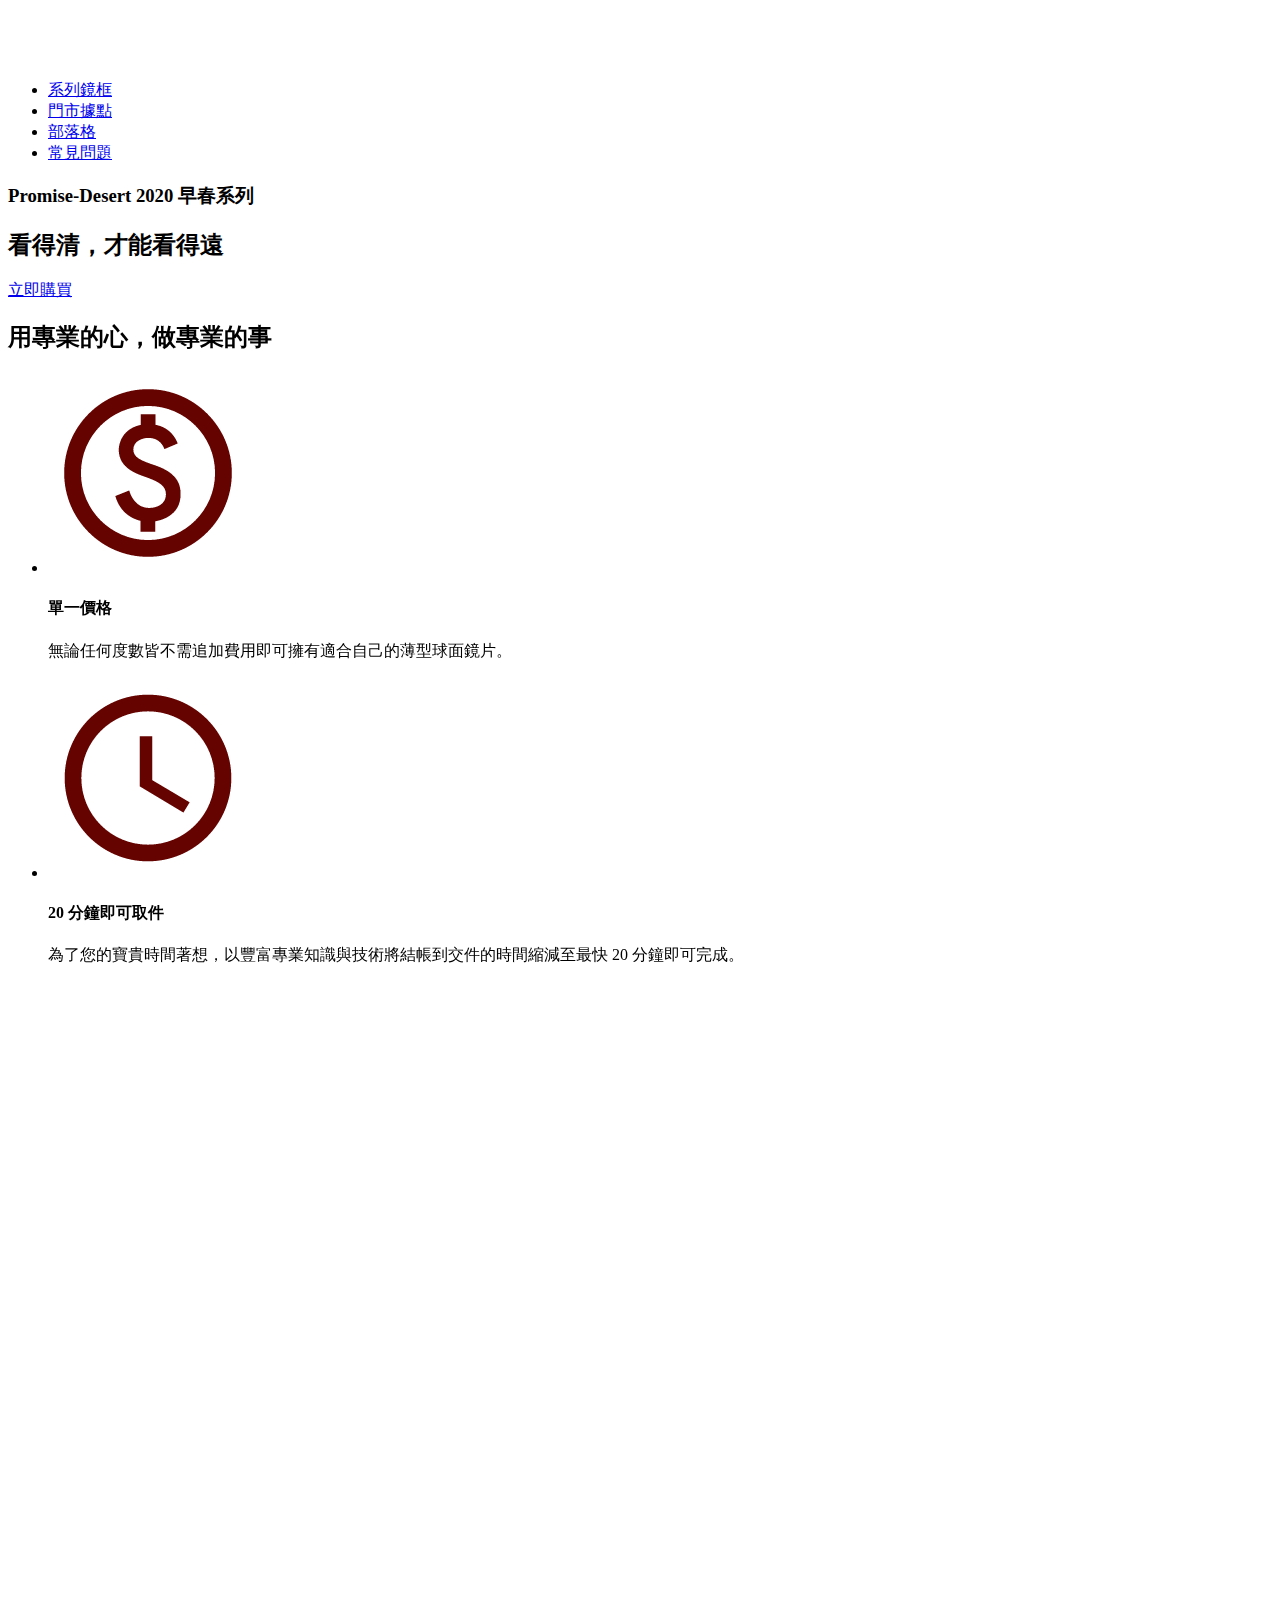
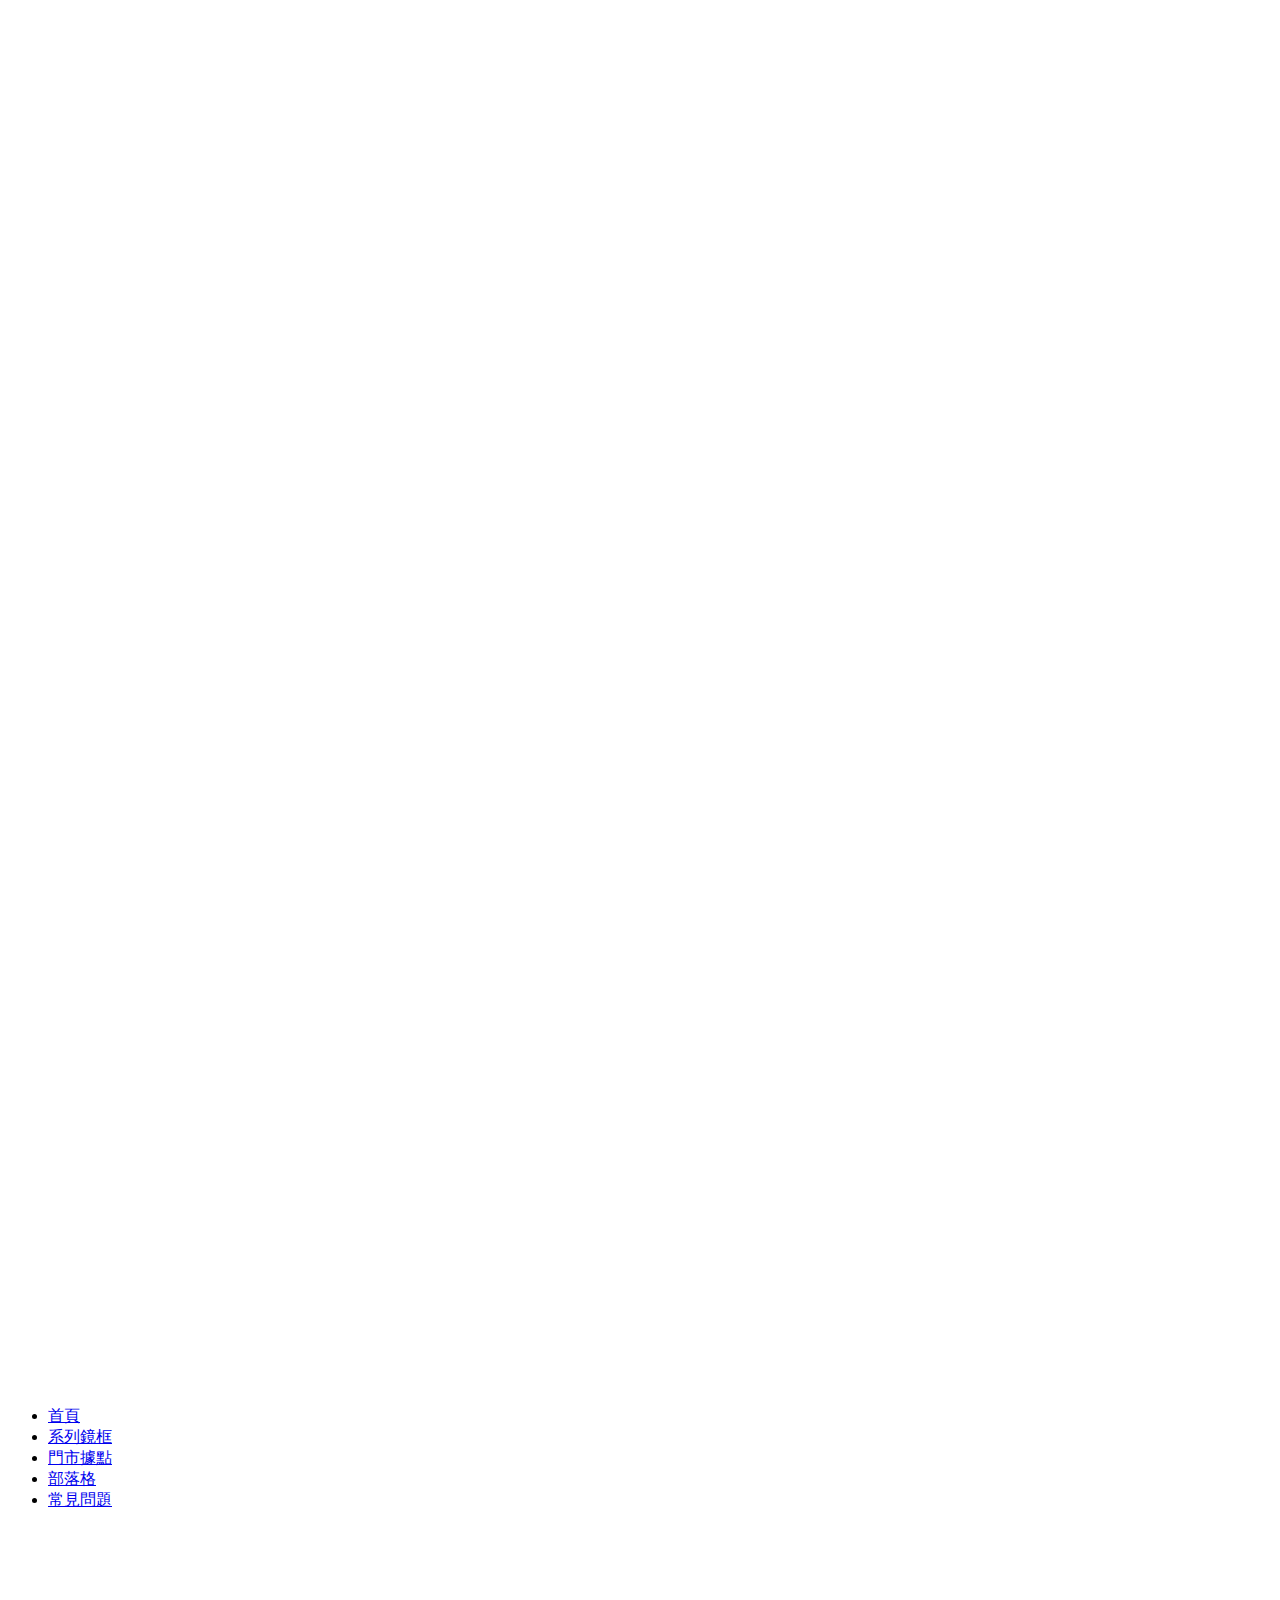
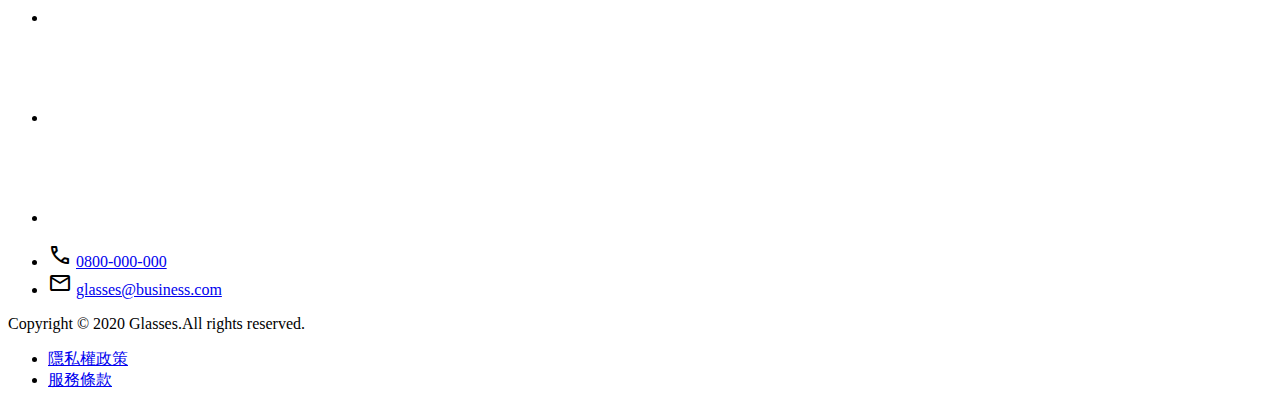
==== commit 86d53161: "Updates" ====
--- a/index.html
+++ b/index.html
@@ -44,24 +44,24 @@
     <main>
         <section class="our_service bg-secondary ptb-80 ptb-40">
             <div class="container">
-                <h2 class="title text-primary text-center">用專業的心，做專業的事</h2>
+                <h2 class="title text-primary text-center" data-aos="zoom-in" data-aos-duration="800">用專業的心，做專業的事</h2>
                 <ul class="features d-flex justify-between">
-                    <li class="text-center">
+                    <li class="text-center" data-aos="fade-right" data-aos-delay="650">
                         <img src="[data-uri]" alt="price icon">
                         <h4 class="text-primary mb-1">單一價格</h4>
                         <p>無論任何度數皆不需追加費用即可擁有適合自己的薄型球面鏡片。</p>
                     </li>
-                    <li class="text-center">
+                    <li class="text-center" data-aos="fade-left" data-aos-delay="650">
                         <img src="[data-uri]" alt="clock icon">
                         <h4 class="text-primary mb-1">20 分鐘即可取件</h4>
                         <p>為了您的寶貴時間著想，以豐富專業知識與技術將結帳到交件的時間縮減至最快 20 分鐘即可完成。</p>
                     </li>
-                    <li class="text-center">
+                    <li class="text-center" data-aos="fade-right" data-aos-delay="850">
                         <img src="[data-uri]" alt="heart icon">
                         <h4 class="text-primary mb-1">安心售後服務</h4>
                         <p>我們提供長達 120 天的保固售後服務，不限會員資格皆享有免費深層保養及專業維修服務。</p>
                     </li>
-                    <li class="text-center">
+                    <li class="text-center" data-aos="fade-left" data-aos-delay="850">
                         <img src="[data-uri]" alt="glasses icon">
                         <h4 class="text-primary mb-1">關於鏡片</h4>
                         <p>使用世界知名頂級品牌，抗UV、防汙鍍膜薄型非球面鏡片。</p>
@@ -71,17 +71,17 @@
         </section>
         <section class="classic_series ptb-80 ptb-40">
             <div class="container">
-                <h2 class="title text-primary text-center mb-6">經典系列鏡框</h2>
+                <h2 class="title text-primary text-center mb-6" data-aos="zoom-in" data-aos-duration="800">經典系列鏡框</h2>
                 <ul class="options d-flex justify-between">
-                    <li>
+                    <li data-aos="zoom-in">
                         <img src="/Week4/assets/OPTICAL-bb26ab65.png" alt="optical" class="mb-1">
                         <h2 class="text-primary text-center">OPTICAL</h2>
                     </li>
-                    <li>
+                    <li data-aos="zoom-in" data-aos-delay="150">
                         <img src="/Week4/assets/SUNGLASSES-38fdd6aa.png" alt="sunglasses" class="mb-1">
                         <h2 class="text-primary text-center">SUNGLASSES</h2>
                     </li>
-                    <li>
+                    <li data-aos="zoom-in" data-aos-delay="150">
                         <img src="/Week4/assets/FUNCTIONAL-52db7b9d.png" alt="functional" class="mb-1">
                         <h2 class="text-primary text-center">FUNCTIONAL</h2>
                     </li>
@@ -90,13 +90,13 @@
         </section>
         <section class="co-branded_series ptb-80 ptb-40">
             <div class="container">
-                <h2 class="title text-tertiary text-center mb-6">聯名設計鏡框</h2>
+                <h2 class="title text-tertiary text-center mb-6" data-aos="zoom-in" data-aos-duration="800">聯名設計鏡框</h2>
                 <ul class="collection d-flex">
-                    <li>
+                    <li data-aos="flip-left">
                         <img src="/Week4/assets/section4-1-59894574.png" alt="">
                         <h2 class="text-secondary text-center">DOUBLE A+</h2>
                     </li>
-                    <li>
+                    <li data-aos="flip-right" data-aos-delay="100">
                         <img src="/Week4/assets/home-section4-2-daaeb8bc.png" alt="">
                         <h2 class="text-secondary text-center">YOUTH</h2>
                     </li>
@@ -105,9 +105,9 @@
         </section>
         <section class="feedback ptb-80 ptb-40">
             <div class="container">
-                <h2 class="title text-primary text-center mb-6">顧客推薦</h2>
+                <h2 class="title text-primary text-center mb-6" data-aos="zoom-in" data-aos-duration="800">顧客推薦</h2>
                 <ul class="list d-flex justify-between">
-                    <li>
+                    <li data-aos="flip-up" data-aos-delay="100">
                         <img src="/Week4/assets/home-section5-1-75717951.png" alt="">
                         <div class="content d-flex justify-between">
                             <div class="content-detail">
@@ -117,7 +117,7 @@
                             <time>2021/06/20</time>
                         </div>
                     </li>
-                    <li>
+                    <li data-aos="flip-up" data-aos-delay="100">
                         <img src="/Week4/assets/home-section5-2-bf28c8b7.png" alt="">
                         <div class="content d-flex justify-between">
                             <div class="content-detail">
@@ -127,7 +127,7 @@
                             <time>2021/04/18</time>
                         </div>
                     </li>
-                    <li>
+                    <li data-aos="flip-up" data-aos-delay="100">
                         <img src="/Week4/assets/home-section5-3-978a0702.png" alt="">
                         <div class="content d-flex justify-between">
                             <div class="content-detail">
@@ -137,7 +137,7 @@
                             <time>2020/12/25</time>
                         </div>
                     </li>
-                    <li>
+                    <li data-aos="flip-up" data-aos-delay="100">
                         <img src="/Week4/assets/home-section5-4-cc3480ec.png" alt="">
                         <div class="content d-flex justify-between">
                             <div class="content-detail">
@@ -152,7 +152,7 @@
         </section>
         <section class="contact bg-secondary ptb-80 ptb-40">
             <div class="container">
-                <div class="contact-form">
+                <div class="contact-form" data-aos="fade-down" data-aos-delay="150">
                     <h2 class="title text-primary text-center mb-6">聯絡我們</h2>
                     <p class="fs-20">我們相當重視您的意見，若您有任何疑問，可先參考「常見問題」，若仍有任何問題，請填妥以下資料，我們會在近期與您聯繫。</p>
                     <form action="index.html">
@@ -215,6 +215,32 @@
     </div>
 </footer>
         
+        <link href="https://unpkg.com/aos@2.3.1/dist/aos.css" rel="stylesheet">
+        <script src="https://unpkg.com/aos@2.3.1/dist/aos.js"></script>
+        <script>
+            AOS.init({
+                // Global settings:
+                disable: false, // accepts following values: 'phone', 'tablet', 'mobile', boolean, expression or function
+                startEvent: 'DOMContentLoaded', // name of the event dispatched on the document, that AOS should initialize on
+                initClassName: 'aos-init', // class applied after initialization
+                animatedClassName: 'aos-animate', // class applied on animation
+                useClassNames: false, // if true, will add content of `data-aos` as classes on scroll
+                disableMutationObserver: false, // disables automatic mutations' detections (advanced)
+                debounceDelay: 50, // the delay on debounce used while resizing window (advanced)
+                throttleDelay: 99, // the delay on throttle used while scrolling the page (advanced)
+
+
+                // Settings that can be overridden on per-element basis, by `data-aos-*` attributes:
+                offset: 150, // offset (in px) from the original trigger point
+                delay: 0, // values from 0 to 3000, with step 50ms
+                duration: 800, // values from 0 to 3000, with step 50ms
+                easing: 'ease', // default easing for AOS animations
+                once: false, // whether animation should happen only once - while scrolling down
+                mirror: false, // whether elements should animate out while scrolling past them
+                anchorPlacement: 'top-bottom', // defines which position of the element regarding to window should trigger the animation
+
+            });
+        </script>
 </body>
 
 </html>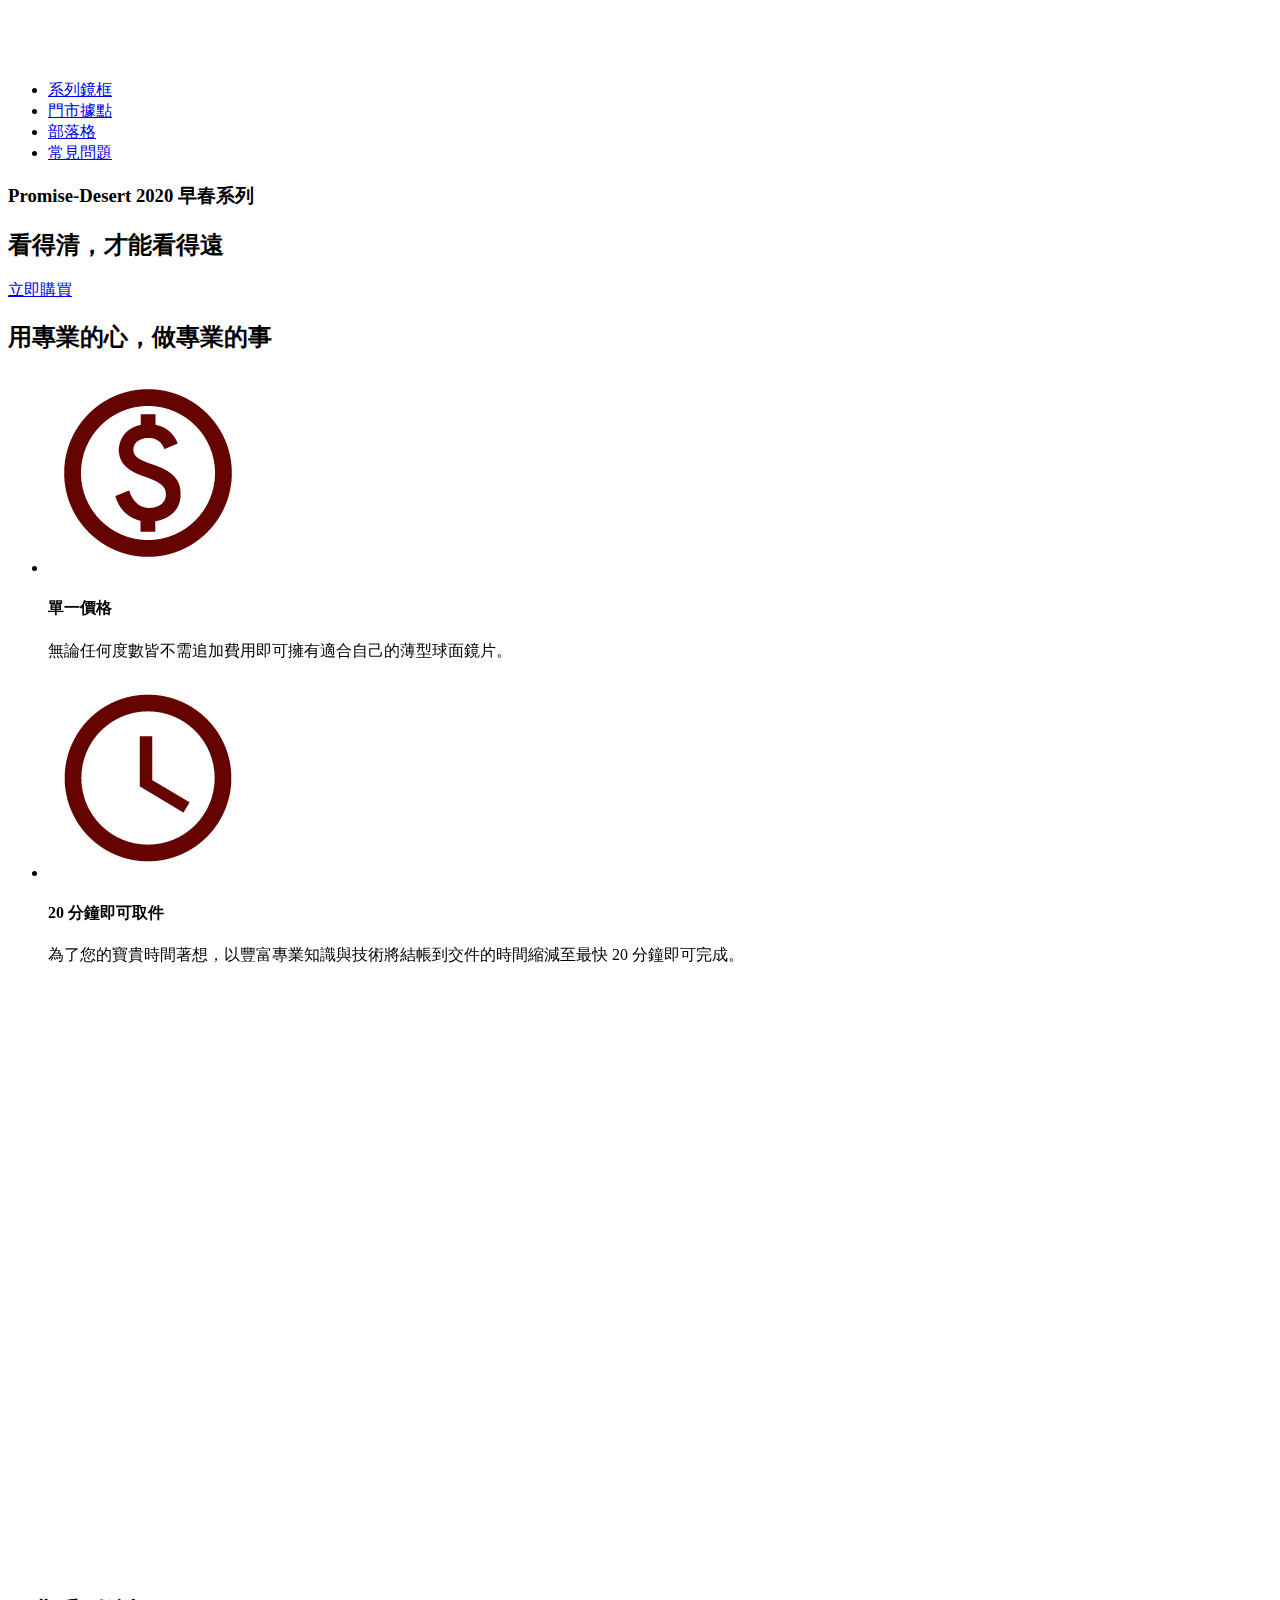
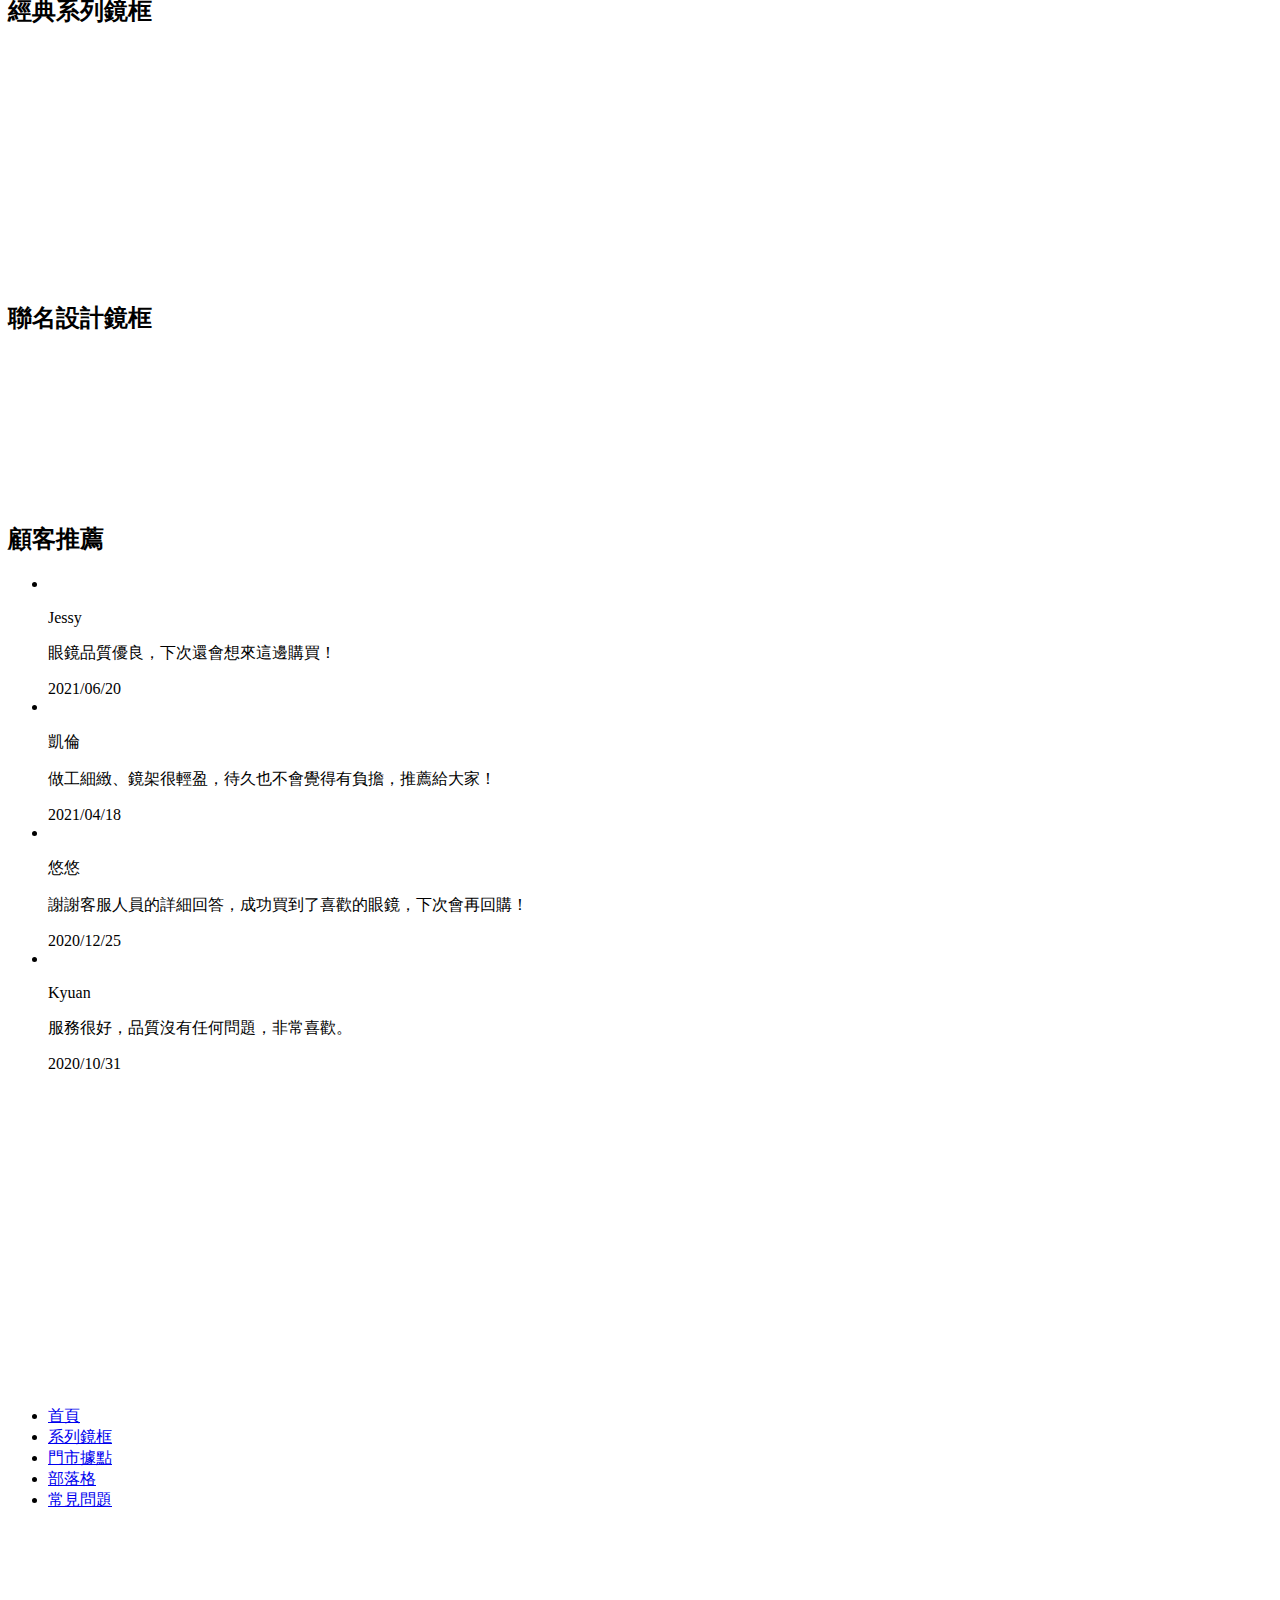
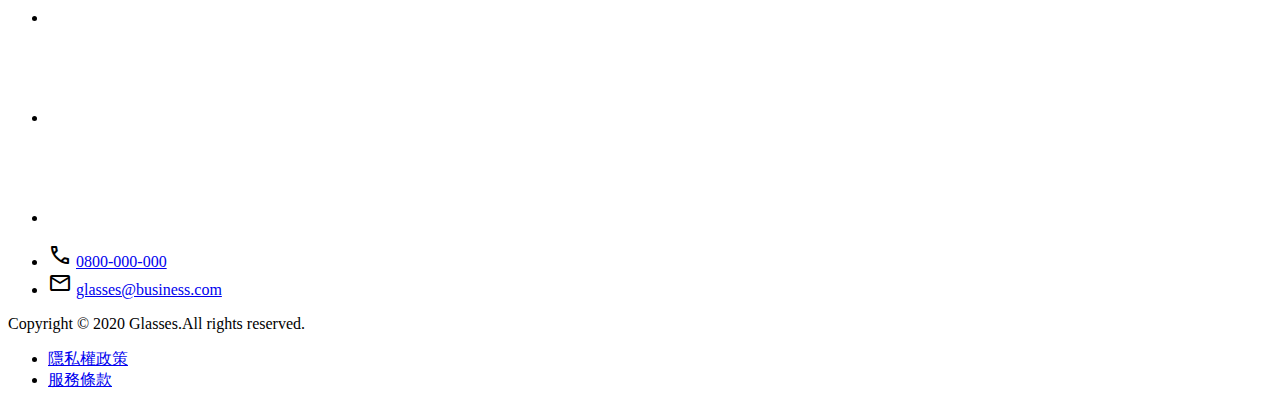
==== commit d9ae8bad: "Updates" ====
--- a/index.html
+++ b/index.html
@@ -44,24 +44,24 @@
     <main>
         <section class="our_service bg-secondary ptb-80 ptb-40">
             <div class="container">
-                <h2 class="title text-primary text-center" data-aos="zoom-in" data-aos-duration="800">用專業的心，做專業的事</h2>
+                <h2 class="title text-primary text-center">用專業的心，做專業的事</h2>
                 <ul class="features d-flex justify-between">
-                    <li class="text-center" data-aos="fade-right" data-aos-delay="650">
+                    <li class="text-center" data-aos="fade-up">
                         <img src="[data-uri]" alt="price icon">
                         <h4 class="text-primary mb-1">單一價格</h4>
                         <p>無論任何度數皆不需追加費用即可擁有適合自己的薄型球面鏡片。</p>
                     </li>
-                    <li class="text-center" data-aos="fade-left" data-aos-delay="650">
+                    <li class="text-center" data-aos="fade-up">
                         <img src="[data-uri]" alt="clock icon">
                         <h4 class="text-primary mb-1">20 分鐘即可取件</h4>
                         <p>為了您的寶貴時間著想，以豐富專業知識與技術將結帳到交件的時間縮減至最快 20 分鐘即可完成。</p>
                     </li>
-                    <li class="text-center" data-aos="fade-right" data-aos-delay="850">
+                    <li class="text-center" data-aos="fade-up">
                         <img src="[data-uri]" alt="heart icon">
                         <h4 class="text-primary mb-1">安心售後服務</h4>
                         <p>我們提供長達 120 天的保固售後服務，不限會員資格皆享有免費深層保養及專業維修服務。</p>
                     </li>
-                    <li class="text-center" data-aos="fade-left" data-aos-delay="850">
+                    <li class="text-center" data-aos="fade-up">
                         <img src="[data-uri]" alt="glasses icon">
                         <h4 class="text-primary mb-1">關於鏡片</h4>
                         <p>使用世界知名頂級品牌，抗UV、防汙鍍膜薄型非球面鏡片。</p>
@@ -71,17 +71,17 @@
         </section>
         <section class="classic_series ptb-80 ptb-40">
             <div class="container">
-                <h2 class="title text-primary text-center mb-6" data-aos="zoom-in" data-aos-duration="800">經典系列鏡框</h2>
+                <h2 class="title text-primary text-center mb-6">經典系列鏡框</h2>
                 <ul class="options d-flex justify-between">
                     <li data-aos="zoom-in">
                         <img src="/Week4/assets/OPTICAL-bb26ab65.png" alt="optical" class="mb-1">
                         <h2 class="text-primary text-center">OPTICAL</h2>
                     </li>
-                    <li data-aos="zoom-in" data-aos-delay="150">
+                    <li data-aos="zoom-in">
                         <img src="/Week4/assets/SUNGLASSES-38fdd6aa.png" alt="sunglasses" class="mb-1">
                         <h2 class="text-primary text-center">SUNGLASSES</h2>
                     </li>
-                    <li data-aos="zoom-in" data-aos-delay="150">
+                    <li data-aos="zoom-in">
                         <img src="/Week4/assets/FUNCTIONAL-52db7b9d.png" alt="functional" class="mb-1">
                         <h2 class="text-primary text-center">FUNCTIONAL</h2>
                     </li>
@@ -90,13 +90,13 @@
         </section>
         <section class="co-branded_series ptb-80 ptb-40">
             <div class="container">
-                <h2 class="title text-tertiary text-center mb-6" data-aos="zoom-in" data-aos-duration="800">聯名設計鏡框</h2>
+                <h2 class="title text-tertiary text-center mb-6">聯名設計鏡框</h2>
                 <ul class="collection d-flex">
                     <li data-aos="flip-left">
                         <img src="/Week4/assets/section4-1-59894574.png" alt="">
                         <h2 class="text-secondary text-center">DOUBLE A+</h2>
                     </li>
-                    <li data-aos="flip-right" data-aos-delay="100">
+                    <li data-aos="flip-right" data-aos-delay="200">
                         <img src="/Week4/assets/home-section4-2-daaeb8bc.png" alt="">
                         <h2 class="text-secondary text-center">YOUTH</h2>
                     </li>
@@ -105,9 +105,9 @@
         </section>
         <section class="feedback ptb-80 ptb-40">
             <div class="container">
-                <h2 class="title text-primary text-center mb-6" data-aos="zoom-in" data-aos-duration="800">顧客推薦</h2>
+                <h2 class="title text-primary text-center mb-6">顧客推薦</h2>
                 <ul class="list d-flex justify-between">
-                    <li data-aos="flip-up" data-aos-delay="100">
+                    <li>
                         <img src="/Week4/assets/home-section5-1-75717951.png" alt="">
                         <div class="content d-flex justify-between">
                             <div class="content-detail">
@@ -117,7 +117,7 @@
                             <time>2021/06/20</time>
                         </div>
                     </li>
-                    <li data-aos="flip-up" data-aos-delay="100">
+                    <li>
                         <img src="/Week4/assets/home-section5-2-bf28c8b7.png" alt="">
                         <div class="content d-flex justify-between">
                             <div class="content-detail">
@@ -127,7 +127,7 @@
                             <time>2021/04/18</time>
                         </div>
                     </li>
-                    <li data-aos="flip-up" data-aos-delay="100">
+                    <li>
                         <img src="/Week4/assets/home-section5-3-978a0702.png" alt="">
                         <div class="content d-flex justify-between">
                             <div class="content-detail">
@@ -137,7 +137,7 @@
                             <time>2020/12/25</time>
                         </div>
                     </li>
-                    <li data-aos="flip-up" data-aos-delay="100">
+                    <li>
                         <img src="/Week4/assets/home-section5-4-cc3480ec.png" alt="">
                         <div class="content d-flex justify-between">
                             <div class="content-detail">
@@ -152,7 +152,7 @@
         </section>
         <section class="contact bg-secondary ptb-80 ptb-40">
             <div class="container">
-                <div class="contact-form" data-aos="fade-down" data-aos-delay="150">
+                <div class="contact-form" data-aos="fade-up" data-aos-delay="500">
                     <h2 class="title text-primary text-center mb-6">聯絡我們</h2>
                     <p class="fs-20">我們相當重視您的意見，若您有任何疑問，可先參考「常見問題」，若仍有任何問題，請填妥以下資料，我們會在近期與您聯繫。</p>
                     <form action="index.html">
@@ -231,7 +231,7 @@
 
 
                 // Settings that can be overridden on per-element basis, by `data-aos-*` attributes:
-                offset: 150, // offset (in px) from the original trigger point
+                offset: 10, // offset (in px) from the original trigger point
                 delay: 0, // values from 0 to 3000, with step 50ms
                 duration: 800, // values from 0 to 3000, with step 50ms
                 easing: 'ease', // default easing for AOS animations
